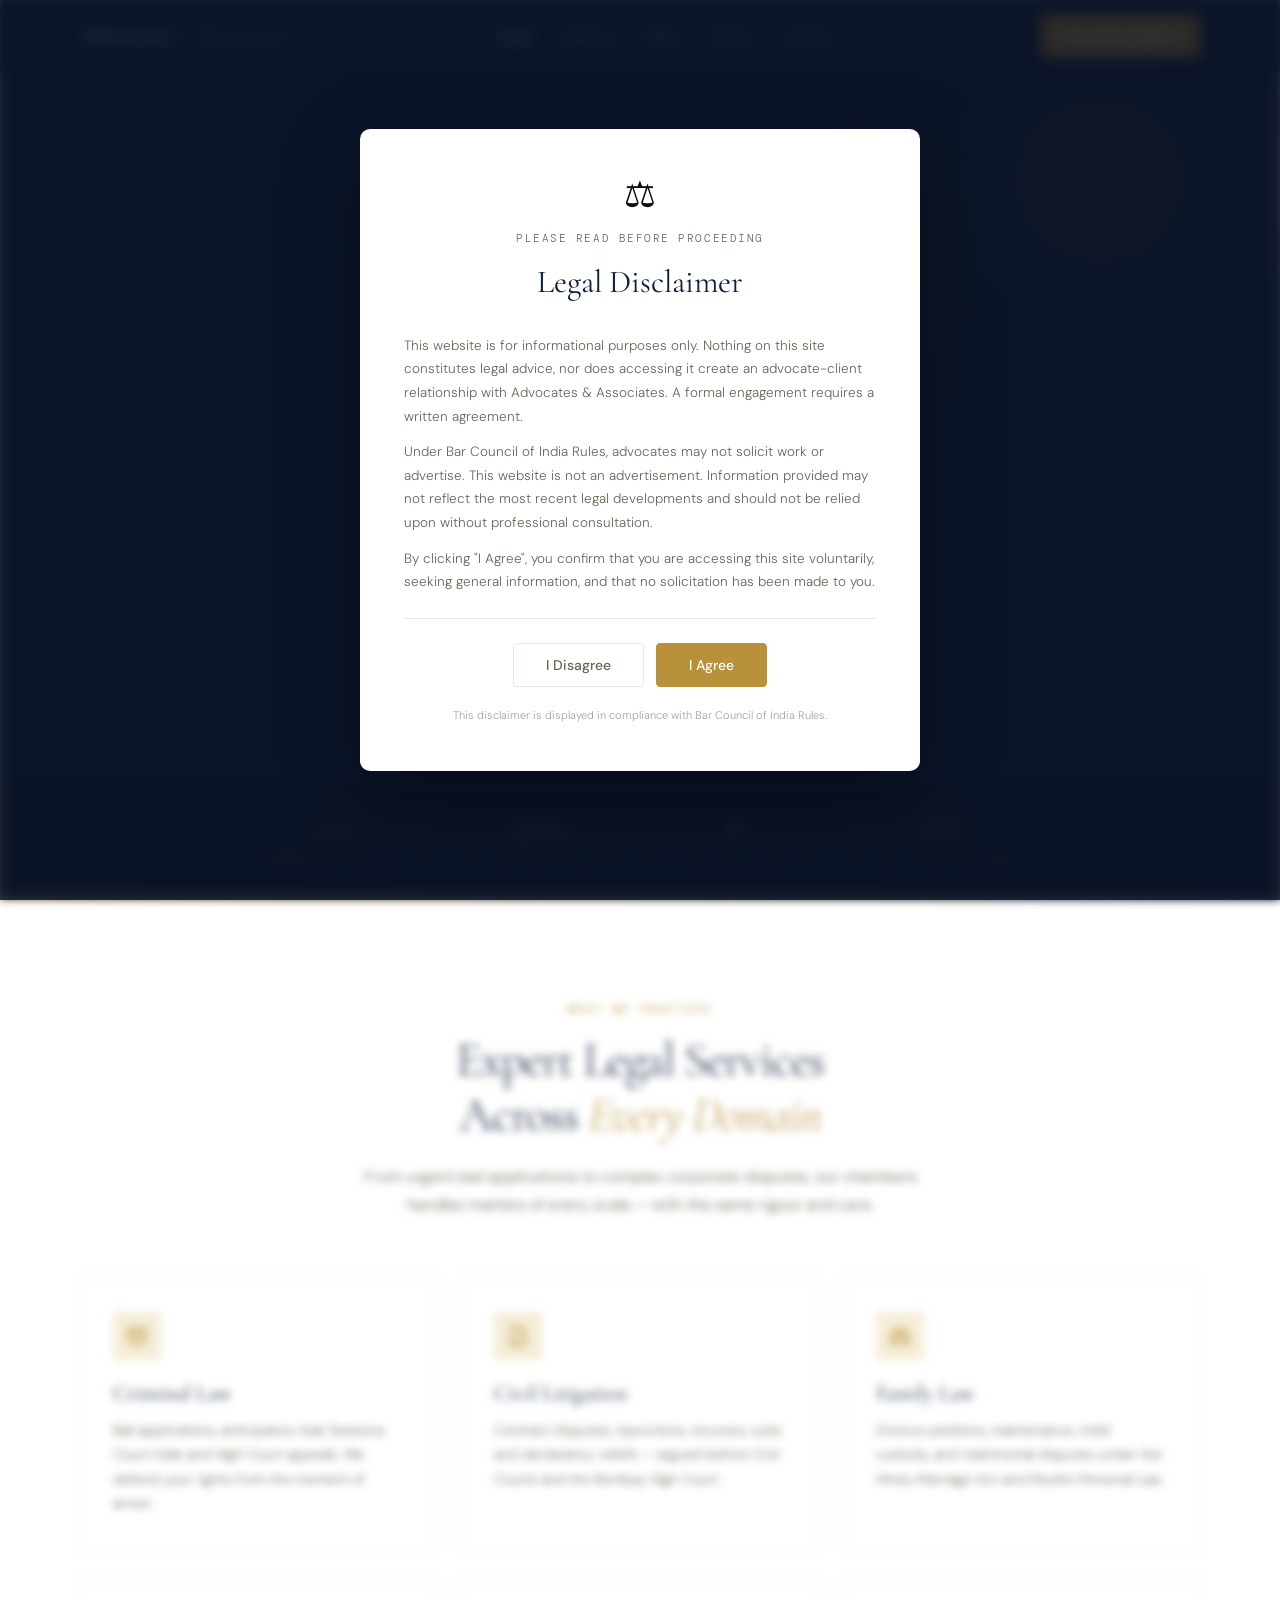
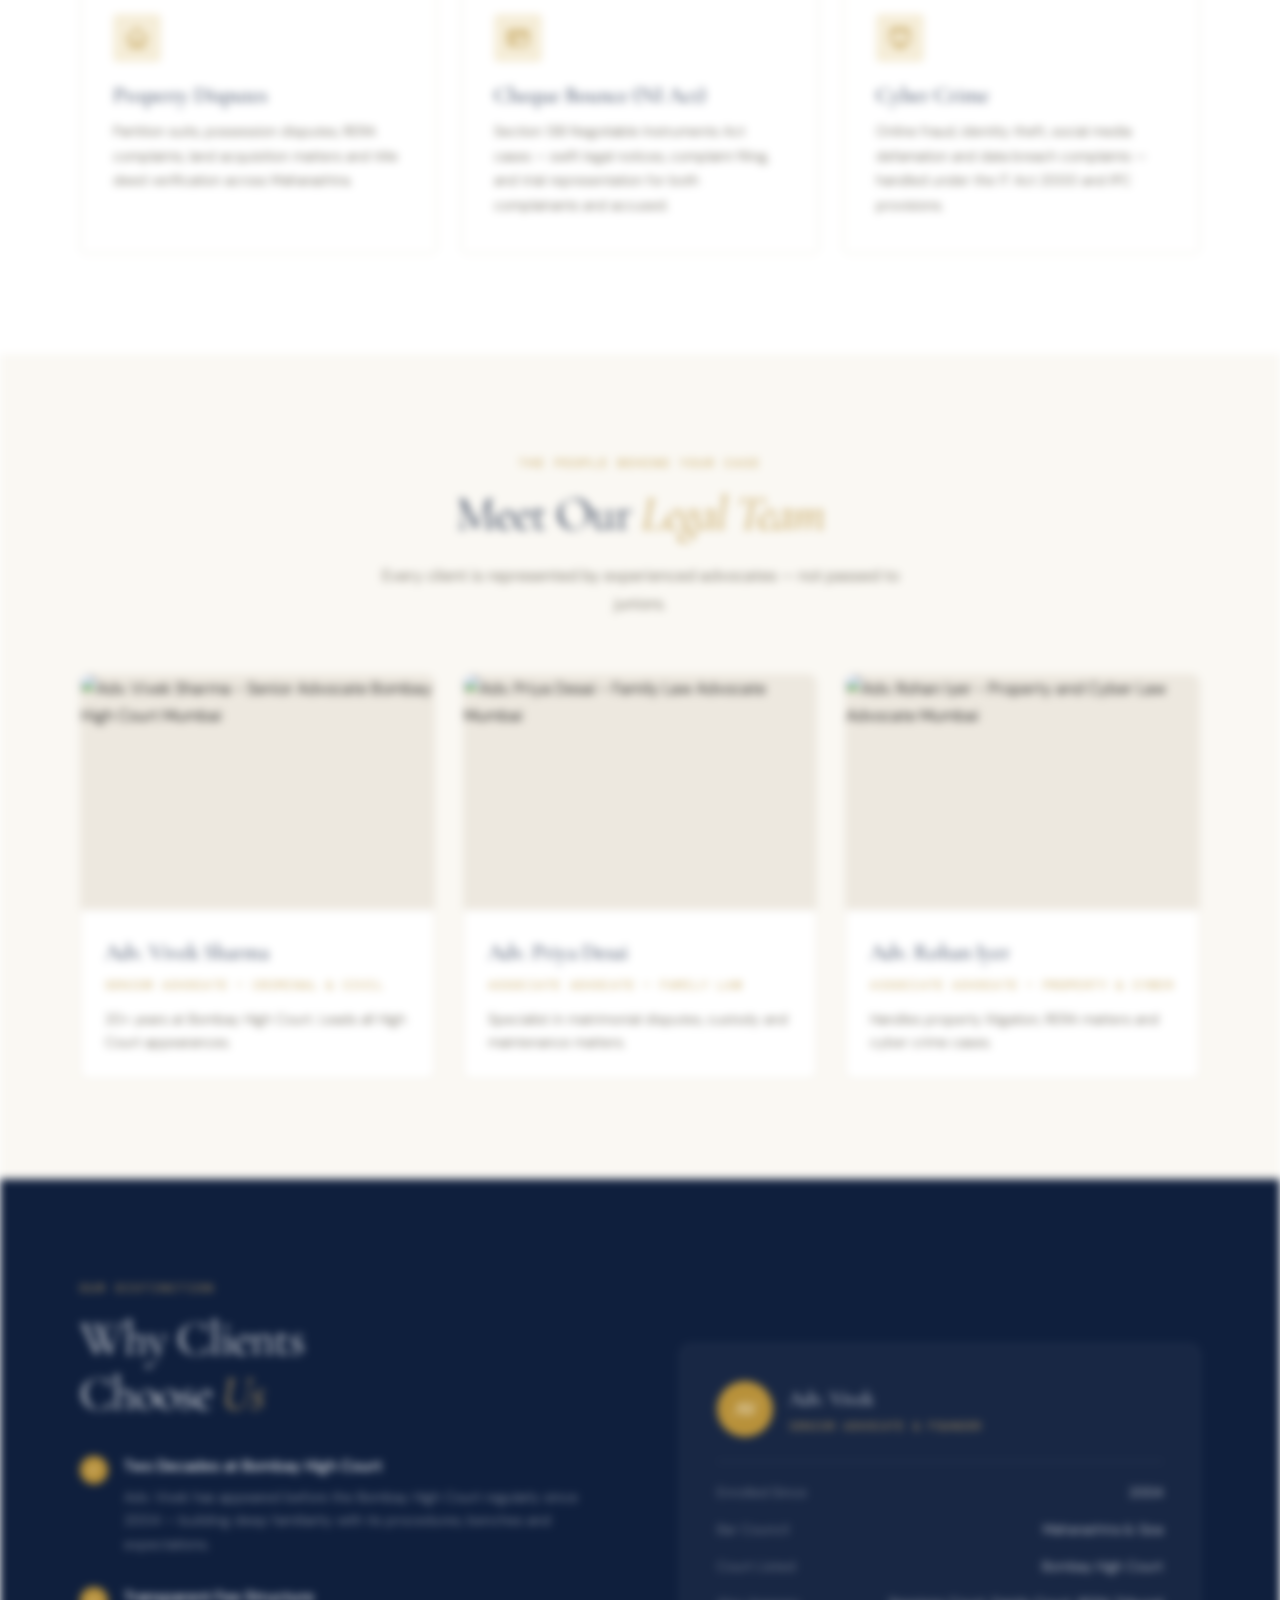
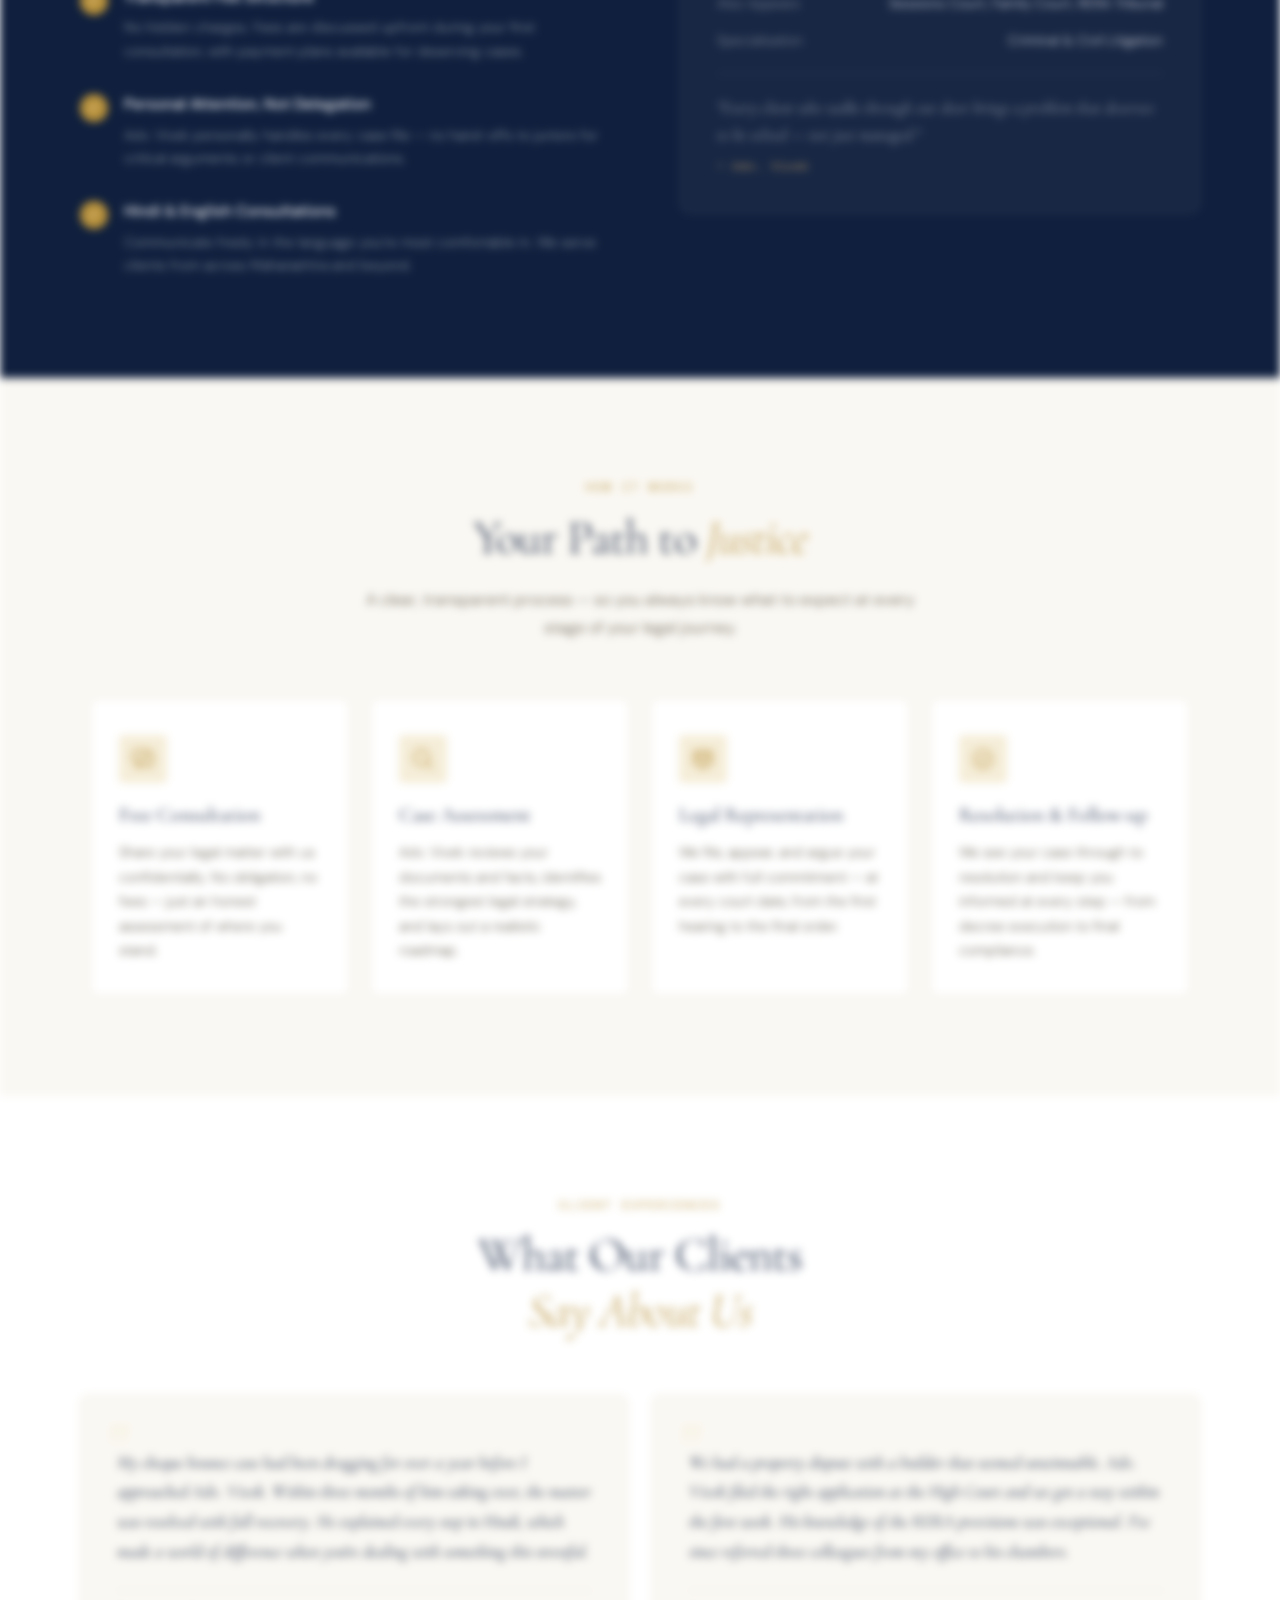
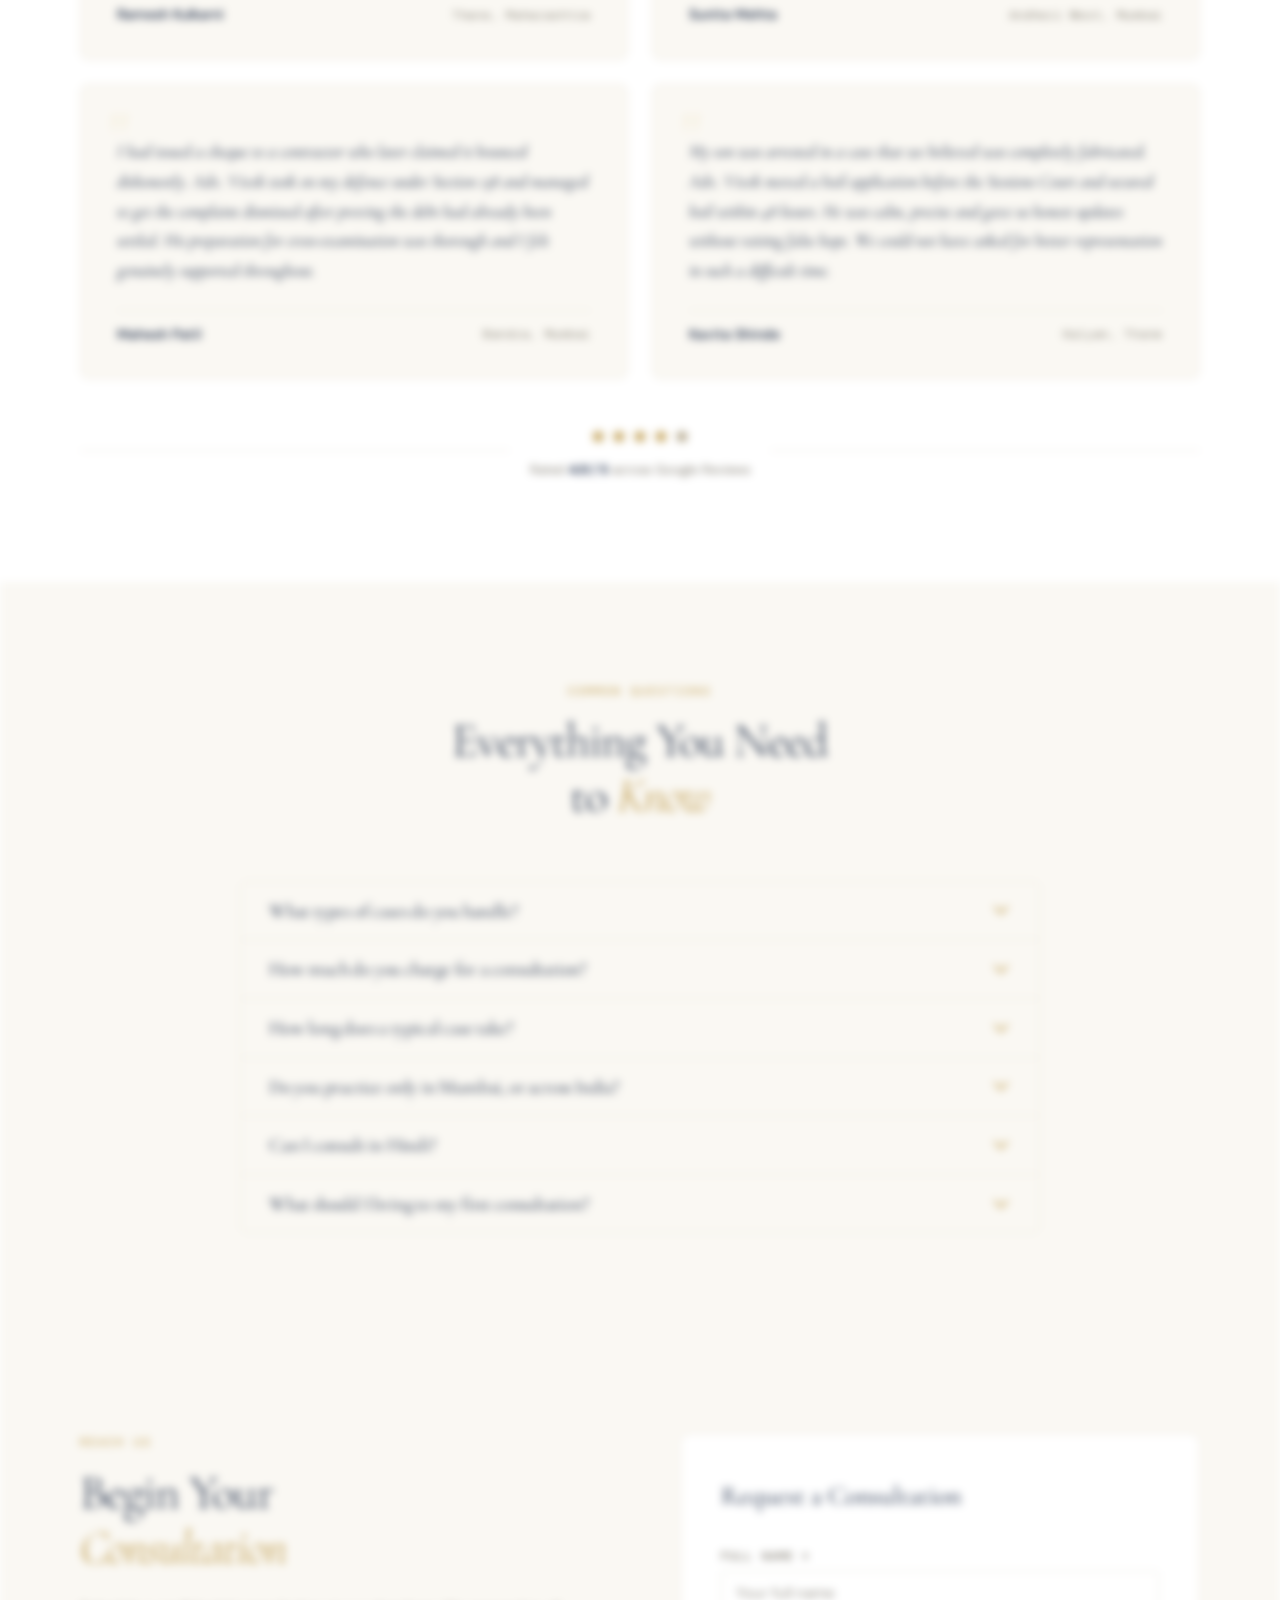
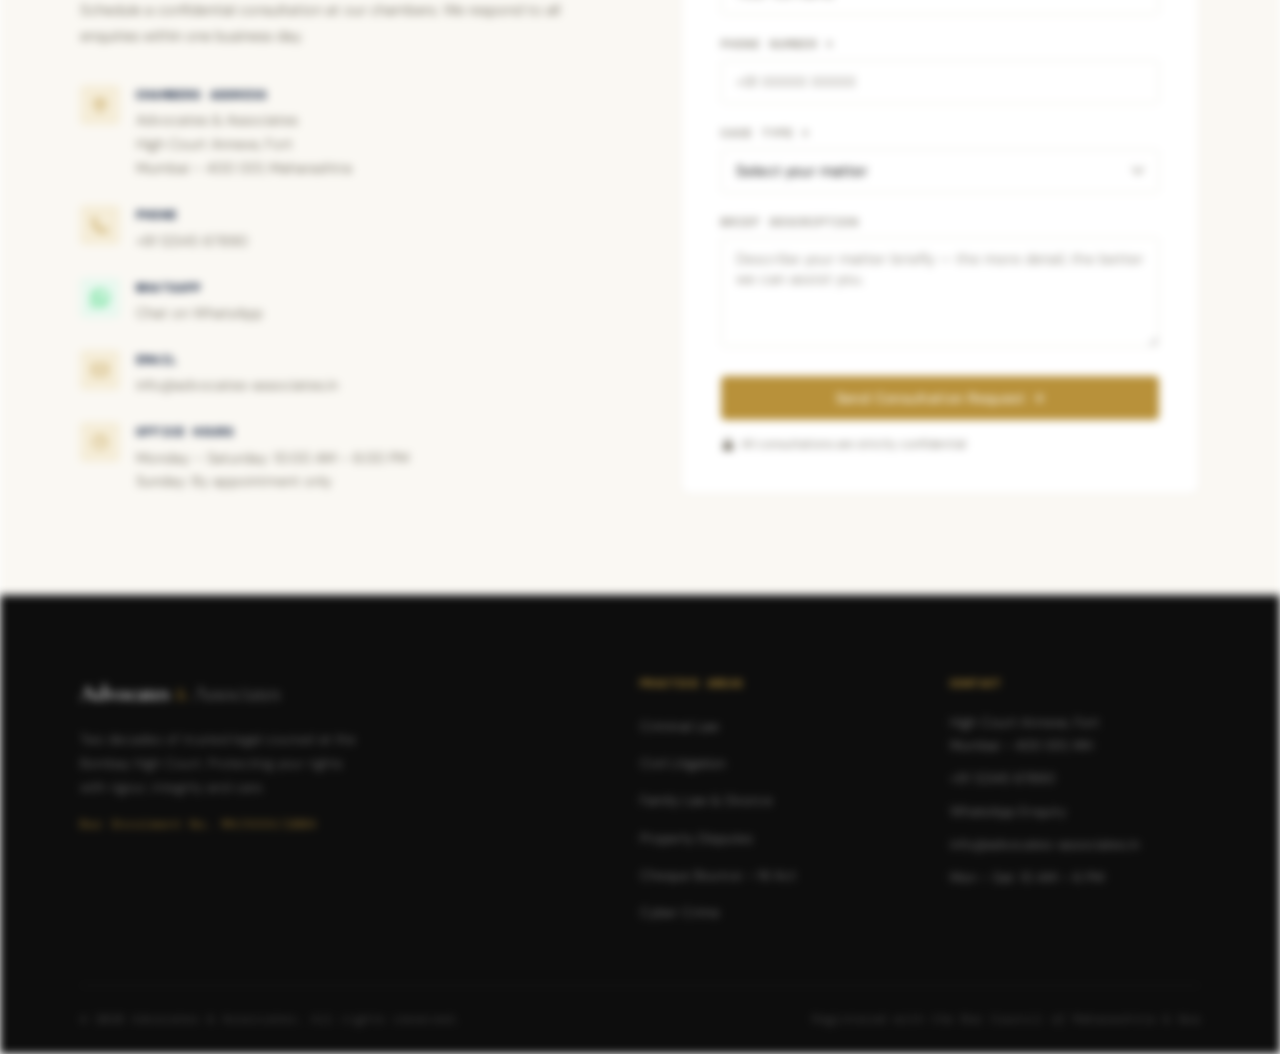
==== index.html @ 4f64e49e "Add files via upload" ====
<!DOCTYPE html>
<html lang="en">

<head>
  <meta charset="UTF-8" />
  <meta name="viewport" content="width=device-width, initial-scale=1.0" />
  <meta name="description"
    content="Advocates & Associates — Expert legal representation at Bombay High Court. Criminal law, civil litigation, family law, property disputes, cheque bounce, and cyber crime. Led by Adv. Vivek with 20+ years of experience." />
  <meta name="keywords"
    content="advocate Mumbai, Bombay High Court lawyer, criminal law Mumbai, civil litigation, family law advocate, property dispute lawyer, cheque bounce NI Act 138, cyber crime lawyer Mumbai, Adv. Vivek advocate" />
  <meta name="author" content="Advocates & Associates" />
  <meta property="og:title" content="Advocates & Associates | Bombay High Court" />
  <meta property="og:description"
    content="Expert legal representation across criminal, civil, family and corporate matters. 20+ years at Bombay High Court." />
  <meta property="og:type" content="website" />
  <title>Advocates and Associates</title>
  <link rel="icon" type="image/png" href="Assets/Tab Logo.png" />
  <link rel="preconnect" href="https://fonts.googleapis.com" />
  <link rel="preconnect" href="https://fonts.gstatic.com" crossorigin />
  <link
    href="https://fonts.googleapis.com/css2?family=Cormorant+Garamond:ital,wght@0,300;0,400;0,600;0,700;1,300;1,400;1,600;1,700&family=DM+Sans:wght@300;400;500;600&family=DM+Mono:wght@400;500&display=swap"
    rel="stylesheet" />
  <link rel="stylesheet" href="style.css" />
</head>

<body>

  <!-- ===================== NAVBAR ===================== -->
  <header class="navbar" id="navbar">
    <div class="navbar__inner container">
      <a href="#hero" class="navbar__logo" aria-label="Advocates & Associates Home">
        <span class="navbar__logo-primary">Advocates</span>
        <span class="navbar__logo-accent">&amp;</span>
        <span class="navbar__logo-sub">Associates</span>
      </a>

      <nav class="navbar__nav" id="navMenu" aria-label="Primary navigation">
        <ul class="navbar__links">
          <li><a href="#hero" class="navbar__link active" data-nav="home">Home</a></li>
          <li><a href="#services" class="navbar__link" data-nav="services">Services</a></li>
          <li><a href="#about" class="navbar__link" data-nav="about">About</a></li>
          <li><a href="#testimonials" class="navbar__link" data-nav="cases">Clients</a></li>
          <li><a href="#contact" class="navbar__link" data-nav="contact">Contact</a></li>
        </ul>
      </nav>

      <div class="navbar__actions">
        <a href="#contact" class="btn btn--gold btn--sm" id="navCta">Free Consultation</a>
        <button class="navbar__hamburger" id="hamburger" aria-label="Toggle menu" aria-expanded="false">
          <span></span><span></span><span></span>
        </button>
      </div>
    </div>
  </header>

  <!-- Mobile Nav Overlay -->
  <div class="mobile-nav" id="mobileNav" aria-hidden="true">
    <ul class="mobile-nav__links">
      <li><a href="#hero" class="mobile-nav__link">Home</a></li>
      <li><a href="#services" class="mobile-nav__link">Services</a></li>
      <li><a href="#about" class="mobile-nav__link">About</a></li>
      <li><a href="#testimonials" class="mobile-nav__link">Clients</a></li>
      <li><a href="#contact" class="mobile-nav__link">Contact</a></li>
      <li><a href="#contact" class="btn btn--gold mobile-nav__cta">Book Free Consultation</a></li>
    </ul>
  </div>

  <main>

    <!-- ===================== HERO ===================== -->
    <section class="hero" id="hero" aria-label="Hero section">
      <div class="hero__glow" aria-hidden="true"></div>
      <div class="hero__inner container">
        <div class="hero__content">

          <h1 class="hero__headline reveal-hero reveal-hero--2">
            Justice You<br />Can <em>Depend On.</em>
          </h1>
          <p class="hero__subtext reveal-hero reveal-hero--3">
            Advocates &amp; Associates provides expert legal representation across criminal, civil, family and corporate
            matters — with a proven track record spanning two decades at the Bombay High Court.
          </p>
          <div class="hero__ctas reveal-hero reveal-hero--4">
            <a href="#contact" class="btn btn--gold btn--sm hero-cta" id="heroCtaPrimary">Book Free Consultation</a>
            <a href="#services" class="btn btn--ghost btn--sm hero-cta" id="heroCtaSecondary">Explore Services</a>
          </div>

        </div>
      </div>

      <!-- Trust Bar -->
      <div class="trust-bar" id="trustBar" aria-label="Key statistics">
        <div class="container">
          <div class="trust-bar__grid">
            <div class="trust-bar__item">
              <span class="trust-bar__number">20+</span>
              <span class="trust-bar__label">Years of Practice</span>
            </div>
            <div class="trust-bar__divider" aria-hidden="true"></div>
            <div class="trust-bar__item">
              <span class="trust-bar__number">500+</span>
              <span class="trust-bar__label">Cases Handled</span>
            </div>
            <div class="trust-bar__divider" aria-hidden="true"></div>
            <div class="trust-bar__item">
              <span class="trust-bar__number">8</span>
              <span class="trust-bar__label">Practice Areas</span>
            </div>
            <div class="trust-bar__divider" aria-hidden="true"></div>
            <div class="trust-bar__item">
              <span class="trust-bar__number">HC</span>
              <span class="trust-bar__label">High Court Listed</span>
            </div>
          </div>
        </div>
      </div>

      <div class="hero__bottom-line" aria-hidden="true"></div>
    </section>

    <!-- ===================== SERVICES ===================== -->
    <section class="services" id="services" aria-labelledby="services-heading">
      <div class="container">
        <div class="section-header reveal-on-scroll">
          <p class="section-eyebrow">What We Practice</p>
          <h2 class="section-heading" id="services-heading">
            Expert Legal Services<br />Across <em>Every Domain</em>
          </h2>
          <p class="section-subtext">
            From urgent bail applications to complex corporate disputes, our chambers handles matters of every scale —
            with the same rigour and care.
          </p>
        </div>

        <div class="services__grid">

          <a href="criminal-law.html" class="service-card__link">
          <article class="service-card reveal-on-scroll" id="service-criminal">
            <div class="service-card__icon-wrap" aria-hidden="true">
              <svg class="service-card__icon" viewBox="0 0 24 24" fill="none" stroke="currentColor" stroke-width="1.5">
                <path stroke-linecap="round" stroke-linejoin="round"
                  d="M12 3v17.25m0 0c-1.472 0-2.882.265-4.185.75M12 20.25c1.472 0 2.882.265 4.185.75M18.75 4.97A48.416 48.416 0 0012 4.5c-2.291 0-4.545.16-6.75.47m13.5 0c1.01.143 2.01.317 3 .52m-3-.52l2.62 10.726c.122.499-.106 1.028-.589 1.202a5.988 5.988 0 01-2.031.352 5.988 5.988 0 01-2.031-.352c-.483-.174-.711-.703-.59-1.202L18.75 4.971zm-16.5.52c.99-.203 1.99-.377 3-.52m0 0l2.62 10.726c.122.499-.106 1.028-.589 1.202a5.989 5.989 0 01-2.031.352 5.989 5.989 0 01-2.031-.352c-.483-.174-.711-.703-.59-1.202L5.25 4.971z" />
              </svg>
            </div>
            <h3 class="service-card__title">Criminal Law</h3>
            <p class="service-card__desc">Bail applications, anticipatory bail, Sessions Court trials and High Court
              appeals. We defend your rights from the moment of arrest.</p>
          </article>
          </a>

          <a href="civil-litigation.html" class="service-card__link">
          <article class="service-card reveal-on-scroll" id="service-civil">
            <div class="service-card__icon-wrap" aria-hidden="true">
              <svg class="service-card__icon" viewBox="0 0 24 24" fill="none" stroke="currentColor" stroke-width="1.5">
                <path stroke-linecap="round" stroke-linejoin="round"
                  d="M19.5 14.25v-2.625a3.375 3.375 0 00-3.375-3.375h-1.5A1.125 1.125 0 0113.5 7.125v-1.5a3.375 3.375 0 00-3.375-3.375H8.25m0 12.75h7.5m-7.5 3H12M10.5 2.25H5.625c-.621 0-1.125.504-1.125 1.125v17.25c0 .621.504 1.125 1.125 1.125h12.75c.621 0 1.125-.504 1.125-1.125V11.25a9 9 0 00-9-9z" />
              </svg>
            </div>
            <h3 class="service-card__title">Civil Litigation</h3>
            <p class="service-card__desc">Contract disputes, injunctions, recovery suits and declaratory reliefs —
              argued before Civil Courts and the Bombay High Court.</p>
          </article>
          </a>

          <a href="family-law.html" class="service-card__link">
          <article class="service-card reveal-on-scroll" id="service-family">
            <div class="service-card__icon-wrap" aria-hidden="true">
              <svg class="service-card__icon" viewBox="0 0 24 24" fill="none" stroke="currentColor" stroke-width="1.5">
                <path stroke-linecap="round" stroke-linejoin="round"
                  d="M18 18.72a9.094 9.094 0 003.741-.479 3 3 0 00-4.682-2.72m.94 3.198l.001.031c0 .225-.012.447-.037.666A11.944 11.944 0 0112 21c-2.17 0-4.207-.576-5.963-1.584A6.062 6.062 0 016 18.719m12 0a5.971 5.971 0 00-.941-3.197m0 0A5.995 5.995 0 0012 12.75a5.995 5.995 0 00-5.058 2.772m0 0a3 3 0 00-4.681 2.72 8.986 8.986 0 003.74.477m.94-3.197a5.971 5.971 0 00-.94 3.197M15 6.75a3 3 0 11-6 0 3 3 0 016 0zm6 3a2.25 2.25 0 11-4.5 0 2.25 2.25 0 014.5 0zm-13.5 0a2.25 2.25 0 11-4.5 0 2.25 2.25 0 014.5 0z" />
              </svg>
            </div>
            <h3 class="service-card__title">Family Law</h3>
            <p class="service-card__desc">Divorce petitions, maintenance, child custody, and matrimonial disputes under
              the Hindu Marriage Act and Muslim Personal Law.</p>
          </article>
          </a>

          <a href="property-disputes.html" class="service-card__link">
          <article class="service-card reveal-on-scroll" id="service-property">
            <div class="service-card__icon-wrap" aria-hidden="true">
              <svg class="service-card__icon" viewBox="0 0 24 24" fill="none" stroke="currentColor" stroke-width="1.5">
                <path stroke-linecap="round" stroke-linejoin="round"
                  d="M2.25 12l8.954-8.955c.44-.439 1.152-.439 1.591 0L21.75 12M4.5 9.75v10.125c0 .621.504 1.125 1.125 1.125H9.75v-4.875c0-.621.504-1.125 1.125-1.125h2.25c.621 0 1.125.504 1.125 1.125V21h4.125c.621 0 1.125-.504 1.125-1.125V9.75M8.25 21h8.25" />
              </svg>
            </div>
            <h3 class="service-card__title">Property Disputes</h3>
            <p class="service-card__desc">Partition suits, possession disputes, RERA complaints, land acquisition
              matters and title deed verification across Maharashtra.</p>
          </article>
          </a>

          <a href="cheque-bounce.html" class="service-card__link">
          <article class="service-card reveal-on-scroll" id="service-cheque">
            <div class="service-card__icon-wrap" aria-hidden="true">
              <svg class="service-card__icon" viewBox="0 0 24 24" fill="none" stroke="currentColor" stroke-width="1.5">
                <path stroke-linecap="round" stroke-linejoin="round"
                  d="M2.25 8.25h19.5M2.25 9h19.5m-16.5 5.25h6m-6 2.25h3m-3.75 3h15a2.25 2.25 0 002.25-2.25V6.75A2.25 2.25 0 0019.5 4.5h-15a2.25 2.25 0 00-2.25 2.25v10.5A2.25 2.25 0 004.5 19.5z" />
              </svg>
            </div>
            <h3 class="service-card__title">Cheque Bounce (NI Act)</h3>
            <p class="service-card__desc">Section 138 Negotiable Instruments Act cases — swift legal notices, complaint
              filing, and trial representation for both complainants and accused.</p>
          </article>
          </a>

          <a href="cyber-crime.html" class="service-card__link">
          <article class="service-card reveal-on-scroll" id="service-cyber">
            <div class="service-card__icon-wrap" aria-hidden="true">
              <svg class="service-card__icon" viewBox="0 0 24 24" fill="none" stroke="currentColor" stroke-width="1.5">
                <path stroke-linecap="round" stroke-linejoin="round"
                  d="M9 17.25v1.007a3 3 0 01-.879 2.122L7.5 21h9l-.621-.621A3 3 0 0115 18.257V17.25m6-12V15a2.25 2.25 0 01-2.25 2.25H5.25A2.25 2.25 0 013 15V5.25m18 0A2.25 2.25 0 0018.75 3H5.25A2.25 2.25 0 003 5.25m18 0H3" />
              </svg>
            </div>
            <h3 class="service-card__title">Cyber Crime</h3>
            <p class="service-card__desc">Online fraud, identity theft, social media defamation and data breach
              complaints — handled under the IT Act 2000 and IPC provisions.</p>
          </article>
          </a>

        </div>
      </div>
    </section>

    <!-- ===================== OUR TEAM ===================== -->
    <section class="team" id="team" aria-labelledby="team-heading">
      <div class="container">
        <div class="section-header reveal-on-scroll">
          <p class="section-eyebrow">The People Behind Your Case</p>
          <h2 class="section-heading" id="team-heading">
            Meet Our <em>Legal Team</em>
          </h2>
          <p class="section-subtext">
            Every client is represented by experienced advocates — not passed to juniors.
          </p>
        </div>

        <div class="team__grid">

          <article class="team-card reveal-on-scroll" id="team-vs">
            <div class="team-card__photo" aria-hidden="true">
              <img src="Assets/advocates-associates-adv-vivek-sharma-senior-advocate-mumbai.jpg"
                width="100%" height="100%"
                style="object-fit: cover; object-position: top; display: block;"
                loading="lazy"
                alt="Adv. Vivek Sharma - Senior Advocate Bombay High Court Mumbai"
                class="team-card__img" />
            </div>
            <div class="team-card__body">
              <h3 class="team-card__name">Adv. Vivek Sharma</h3>
              <p class="team-card__designation">Senior Advocate — Criminal &amp; Civil</p>
              <p class="team-card__bio">20+ years at Bombay High Court. Leads all High Court appearances.</p>
            </div>
          </article>

          <article class="team-card reveal-on-scroll" id="team-pd">
            <div class="team-card__photo" aria-hidden="true">
              <img src="Assets/advocates-associates-adv-priya-desai-family-law-advocate-mumbai.jpg"
                width="100%" height="100%"
                style="object-fit: cover; object-position: top; display: block;"
                loading="lazy"
                alt="Adv. Priya Desai - Family Law Advocate Mumbai"
                class="team-card__img" />
            </div>
            <div class="team-card__body">
              <h3 class="team-card__name">Adv. Priya Desai</h3>
              <p class="team-card__designation">Associate Advocate — Family Law</p>
              <p class="team-card__bio">Specialist in matrimonial disputes, custody and maintenance matters.</p>
            </div>
          </article>

          <article class="team-card reveal-on-scroll" id="team-ri">
            <div class="team-card__photo" aria-hidden="true">
              <img src="Assets/advocates-associates-adv-rohan-iyer-property-cyber-law-advocate-mumbai.jpg"
                width="100%" height="100%"
                style="object-fit: cover; object-position: top; display: block;"
                loading="lazy"
                alt="Adv. Rohan Iyer - Property and Cyber Law Advocate Mumbai"
                class="team-card__img" />
            </div>
            <div class="team-card__body">
              <h3 class="team-card__name">Adv. Rohan Iyer</h3>
              <p class="team-card__designation">Associate Advocate — Property &amp; Cyber</p>
              <p class="team-card__bio">Handles property litigation, RERA matters and cyber crime cases.</p>
            </div>
          </article>

        </div>
      </div>
    </section>

    <!-- ===================== WHY CHOOSE US ===================== -->
    <section class="about" id="about" aria-labelledby="about-heading">
      <div class="container">
        <div class="about__grid">

          <div class="about__left reveal-on-scroll">
            <p class="section-eyebrow section-eyebrow--light">Our Distinction</p>
            <h2 class="section-heading section-heading--light" id="about-heading">
              Why Clients<br />Choose <em>Us</em>
            </h2>
            <ul class="about__points" aria-label="Reasons to choose us">
              <li class="about__point">
                <span class="about__check" aria-hidden="true">✓</span>
                <div>
                  <strong>Two Decades at Bombay High Court</strong>
                  <p>Adv. Vivek has appeared before the Bombay High Court regularly since 2004 — building deep
                    familiarity with its procedures, benches and expectations.</p>
                </div>
              </li>
              <li class="about__point">
                <span class="about__check" aria-hidden="true">✓</span>
                <div>
                  <strong>Transparent Fee Structure</strong>
                  <p>No hidden charges. Fees are discussed upfront during your first consultation, with payment plans
                    available for deserving cases.</p>
                </div>
              </li>
              <li class="about__point">
                <span class="about__check" aria-hidden="true">✓</span>
                <div>
                  <strong>Personal Attention, Not Delegation</strong>
                  <p>Adv. Vivek personally handles every case file — no hand-offs to juniors for critical arguments or
                    client communications.</p>
                </div>
              </li>
              <li class="about__point">
                <span class="about__check" aria-hidden="true">✓</span>
                <div>
                  <strong>Hindi &amp; English Consultations</strong>
                  <p>Communicate freely in the language you're most comfortable in. We serve clients from across
                    Maharashtra and beyond.</p>
                </div>
              </li>
            </ul>
          </div>

          <div class="about__right reveal-on-scroll">
            <div class="credentials-card" aria-label="Advocate credentials">
              <div class="credentials-card__header">
                <div class="credentials-card__avatar" aria-hidden="true">AV</div>
                <div>
                  <p class="credentials-card__name">Adv. Vivek</p>
                  <p class="credentials-card__role">Senior Advocate &amp; Founder</p>
                </div>
              </div>
              <div class="credentials-card__divider" aria-hidden="true"></div>
              <dl class="credentials-card__details">
                <div class="credentials-detail">
                  <dt>Enrolled Since</dt>
                  <dd>2004</dd>
                </div>
                <div class="credentials-detail">
                  <dt>Bar Council</dt>
                  <dd>Maharashtra &amp; Goa</dd>
                </div>
                <div class="credentials-detail">
                  <dt>Court Listed</dt>
                  <dd>Bombay High Court</dd>
                </div>
                <div class="credentials-detail">
                  <dt>Also Appears</dt>
                  <dd>Sessions Court, Family Court, RERA Tribunal</dd>
                </div>
                <div class="credentials-detail">
                  <dt>Specialisation</dt>
                  <dd>Criminal &amp; Civil Litigation</dd>
                </div>
              </dl>
              <div class="credentials-card__divider" aria-hidden="true"></div>
              <p class="credentials-card__quote">
                "Every client who walks through our door brings a problem that deserves to be solved — not just
                managed."
              </p>
              <p class="credentials-card__quote-attr">— Adv. Vivek</p>
            </div>
          </div>

        </div>
      </div>
    </section>

    <!-- ===================== OUR PROCESS ===================== -->
    <section class="process" id="process" aria-labelledby="process-heading">
      <div class="container">
        <div class="section-header reveal-on-scroll">
          <p class="section-eyebrow">How It Works</p>
          <h2 class="section-heading" id="process-heading">
            Your Path to <em>Justice</em>
          </h2>
          <p class="section-subtext">
            A clear, transparent process — so you always know what to expect at every stage of your legal journey.
          </p>
        </div>



        <div class="process__grid">

          <div class="process-card reveal-on-scroll" id="process-step-1">
            <div class="process-card__icon-wrap" aria-hidden="true">
              <svg class="process-card__icon" viewBox="0 0 24 24" fill="none" stroke="currentColor" stroke-width="1.5">
                <path stroke-linecap="round" stroke-linejoin="round"
                  d="M20.25 8.511c.884.284 1.5 1.128 1.5 2.097v4.286c0 1.136-.847 2.1-1.98 2.193-.34.027-.68.052-1.02.072v3.091l-3-3c-1.354 0-2.694-.055-4.02-.163a2.115 2.115 0 01-.825-.242m9.345-8.334a2.126 2.126 0 00-.476-.095 48.64 48.64 0 00-8.048 0c-1.131.094-1.976 1.057-1.976 2.192v4.286c0 .837.46 1.58 1.155 1.951m9.345-8.334V6.637c0-1.621-1.152-3.026-2.76-3.235A48.455 48.455 0 0011.25 3c-2.115 0-4.198.137-6.24.402-1.608.209-2.76 1.614-2.76 3.235v6.226c0 1.621 1.152 3.026 2.76 3.235.577.075 1.157.14 1.74.194V21l4.155-4.155" />
              </svg>
            </div>
            <h3 class="process-card__title">Free Consultation</h3>
            <p class="process-card__desc">Share your legal matter with us confidentially. No obligation, no fees — just
              an honest assessment of where you stand.</p>
          </div>

          <div class="process-card reveal-on-scroll" id="process-step-2">
            <div class="process-card__icon-wrap" aria-hidden="true">
              <svg class="process-card__icon" viewBox="0 0 24 24" fill="none" stroke="currentColor" stroke-width="1.5">
                <path stroke-linecap="round" stroke-linejoin="round"
                  d="M21 21l-5.197-5.197m0 0A7.5 7.5 0 105.196 5.196a7.5 7.5 0 0010.607 10.607z" />
              </svg>
            </div>
            <h3 class="process-card__title">Case Assessment</h3>
            <p class="process-card__desc">Adv. Vivek reviews your documents and facts, identifies the strongest legal
              strategy, and lays out a realistic roadmap.</p>
          </div>

          <div class="process-card reveal-on-scroll" id="process-step-3">
            <div class="process-card__icon-wrap" aria-hidden="true">
              <svg class="process-card__icon" viewBox="0 0 24 24" fill="none" stroke="currentColor" stroke-width="1.5">
                <path stroke-linecap="round" stroke-linejoin="round"
                  d="M12 3v17.25m0 0c-1.472 0-2.882.265-4.185.75M12 20.25c1.472 0 2.882.265 4.185.75M18.75 4.97A48.416 48.416 0 0012 4.5c-2.291 0-4.545.16-6.75.47m13.5 0c1.01.143 2.01.317 3 .52m-3-.52l2.62 10.726c.122.499-.106 1.028-.589 1.202a5.988 5.988 0 01-2.031.352 5.988 5.988 0 01-2.031-.352c-.483-.174-.711-.703-.59-1.202L18.75 4.971zm-16.5.52c.99-.203 1.99-.377 3-.52m0 0l2.62 10.726c.122.499-.106 1.028-.589 1.202a5.989 5.989 0 01-2.031.352 5.989 5.989 0 01-2.031-.352c-.483-.174-.711-.703-.59-1.202L5.25 4.971z" />
              </svg>
            </div>
            <h3 class="process-card__title">Legal Representation</h3>
            <p class="process-card__desc">We file, appear, and argue your case with full commitment — at every court
              date, from the first hearing to the final order.</p>
          </div>

          <div class="process-card reveal-on-scroll" id="process-step-4">
            <div class="process-card__icon-wrap" aria-hidden="true">
              <svg class="process-card__icon" viewBox="0 0 24 24" fill="none" stroke="currentColor" stroke-width="1.5">
                <path stroke-linecap="round" stroke-linejoin="round"
                  d="M9 12.75L11.25 15 15 9.75M21 12a9 9 0 11-18 0 9 9 0 0118 0z" />
              </svg>
            </div>
            <h3 class="process-card__title">Resolution &amp; Follow-up</h3>
            <p class="process-card__desc">We see your case through to resolution and keep you informed at every step —
              from decree execution to final compliance.</p>
          </div>

        </div>
      </div>
    </section>

    <!-- ===================== TESTIMONIALS ===================== -->
    <section class="testimonials" id="testimonials" aria-labelledby="testimonials-heading">
      <div class="container">
        <div class="section-header reveal-on-scroll">
          <p class="section-eyebrow">Client Experiences</p>
          <h2 class="section-heading" id="testimonials-heading">
            What Our Clients<br /><em>Say About Us</em>
          </h2>
        </div>

        <div class="testimonials__grid">

          <blockquote class="testimonial-card reveal-on-scroll" cite="#">
            <span class="testimonial-card__mark" aria-hidden="true">"</span>
            <p class="testimonial-card__quote">
              My cheque bounce case had been dragging for over a year before I approached Adv. Vivek. Within three
              months of him taking over, the matter was resolved with full recovery. He explained every step in Hindi,
              which made a world of difference when you're dealing with something this stressful.
            </p>
            <footer class="testimonial-card__footer">
              <div class="testimonial-card__divider" aria-hidden="true"></div>
              <div class="testimonial-card__meta">
                <cite class="testimonial-card__name">Ramesh Kulkarni</cite>
                <span class="testimonial-card__location">Thane, Maharashtra</span>
              </div>
            </footer>
          </blockquote>

          <blockquote class="testimonial-card reveal-on-scroll" cite="#">
            <span class="testimonial-card__mark" aria-hidden="true">"</span>
            <p class="testimonial-card__quote">
              We had a property dispute with a builder that seemed unwinnable. Adv. Vivek filed the right application at
              the High Court and we got a stay within the first week. His knowledge of the RERA provisions was
              exceptional. I've since referred three colleagues from my office to his chambers.
            </p>
            <footer class="testimonial-card__footer">
              <div class="testimonial-card__divider" aria-hidden="true"></div>
              <div class="testimonial-card__meta">
                <cite class="testimonial-card__name">Sunita Mehta</cite>
                <span class="testimonial-card__location">Andheri West, Mumbai</span>
              </div>
            </footer>
          </blockquote>

          <blockquote class="testimonial-card reveal-on-scroll testimonial-card--hidden-mobile" id="testimonial-card-3"
            cite="#">
            <span class="testimonial-card__mark" aria-hidden="true">"</span>
            <p class="testimonial-card__quote">
              I had issued a cheque to a contractor who later claimed it bounced dishonestly. Adv. Vivek took on my
              defence under Section 138 and managed to get the complaint dismissed after proving the debt had already
              been settled. His preparation for cross-examination was thorough and I felt genuinely supported
              throughout.
            </p>
            <footer class="testimonial-card__footer">
              <div class="testimonial-card__divider" aria-hidden="true"></div>
              <div class="testimonial-card__meta">
                <cite class="testimonial-card__name">Mahesh Patil</cite>
                <span class="testimonial-card__location">Bandra, Mumbai</span>
              </div>
            </footer>
          </blockquote>

          <blockquote class="testimonial-card reveal-on-scroll testimonial-card--hidden-mobile" id="testimonial-card-4"
            cite="#">
            <span class="testimonial-card__mark" aria-hidden="true">"</span>
            <p class="testimonial-card__quote">
              My son was arrested in a case that we believed was completely fabricated. Adv. Vivek moved a bail
              application before the Sessions Court and secured bail within 48 hours. He was calm, precise and gave us
              honest updates without raising false hope. We could not have asked for better representation in such a
              difficult time.
            </p>
            <footer class="testimonial-card__footer">
              <div class="testimonial-card__divider" aria-hidden="true"></div>
              <div class="testimonial-card__meta">
                <cite class="testimonial-card__name">Kavita Shinde</cite>
                <span class="testimonial-card__location">Kalyan, Thane</span>
              </div>
            </footer>
          </blockquote>

        </div>

        <button class="testimonials__toggle-btn" id="testimonialsToggleBtn" aria-expanded="false"
          aria-controls="testimonial-card-3 testimonial-card-4">Show More Reviews</button>

        <div class="testimonials__rating reveal-on-scroll" aria-label="Google rating">
          <div class="rating__line" aria-hidden="true"></div>
          <div class="rating__center">
            <div class="rating__stars" aria-label="4.9 out of 5 stars" aria-hidden="true">
              <span>★</span><span>★</span><span>★</span><span>★</span><span class="star--half">★</span>
            </div>
            <p class="rating__text">Rated <strong>4.9 / 5</strong> across Google Reviews</p>
          </div>
          <div class="rating__line" aria-hidden="true"></div>
        </div>

      </div>
    </section>

    <!-- ===================== FAQ ===================== -->
    <section class="faq" id="faq" aria-labelledby="faq-heading">
      <div class="container">
        <div class="section-header reveal-on-scroll">
          <p class="section-eyebrow">Common Questions</p>
          <h2 class="section-heading" id="faq-heading">
            Everything You Need<br />to <em>Know</em>
          </h2>
        </div>

        <div class="faq__list reveal-on-scroll" role="list">

          <div class="faq__item" role="listitem">
            <button class="faq__question" aria-expanded="false" id="faq-q1" aria-controls="faq-a1">
              <span>What types of cases do you handle?</span>
              <span class="faq__chevron" aria-hidden="true">
                <svg viewBox="0 0 24 24" fill="none" stroke="currentColor" stroke-width="2">
                  <path stroke-linecap="round" stroke-linejoin="round" d="M19.5 8.25l-7.5 7.5-7.5-7.5" />
                </svg>
              </span>
            </button>
            <div class="faq__answer" id="faq-a1" role="region" aria-labelledby="faq-q1">
              <div class="faq__answer-inner">
                <p>Our chambers handles a broad range of legal matters. On the criminal side, we appear in bail
                  proceedings, trial matters before the Sessions Court, and criminal appeals at the Bombay High Court.
                  For civil disputes — contracts, recovery, injunctions, title — we handle the full lifecycle of
                  litigation. Family cases including divorce, maintenance under Section 125 CrPC, and custody disputes
                  are a significant part of our practice. We also handle property and RERA matters, cheque bounce cases
                  under Section 138 of the Negotiable Instruments Act, cyber crime complaints under the IT Act, and
                  general corporate advisory work. If you're unsure whether your matter falls within our scope, the
                  first consultation will clarify that at no charge.</p>
              </div>
            </div>
          </div>

          <div class="faq__item" role="listitem">
            <button class="faq__question" aria-expanded="false" id="faq-q2" aria-controls="faq-a2">
              <span>How much do you charge for a consultation?</span>
              <span class="faq__chevron" aria-hidden="true">
                <svg viewBox="0 0 24 24" fill="none" stroke="currentColor" stroke-width="2">
                  <path stroke-linecap="round" stroke-linejoin="round" d="M19.5 8.25l-7.5 7.5-7.5-7.5" />
                </svg>
              </span>
            </button>
            <div class="faq__answer" id="faq-a2" role="region" aria-labelledby="faq-q2">
              <div class="faq__answer-inner">
                <p>The first consultation is free. We believe you should be able to speak with a lawyer and understand
                  your legal position before committing to any fees. After the initial meeting, if you wish to engage
                  us, our fees are discussed transparently — we explain exactly what you're paying for, when, and why.
                  There are no surprise bills mid-matter. For clients with limited means and genuine cases, we are open
                  to discussing suitable arrangements.</p>
              </div>
            </div>
          </div>

          <div class="faq__item" role="listitem">
            <button class="faq__question" aria-expanded="false" id="faq-q3" aria-controls="faq-a3">
              <span>How long does a typical case take?</span>
              <span class="faq__chevron" aria-hidden="true">
                <svg viewBox="0 0 24 24" fill="none" stroke="currentColor" stroke-width="2">
                  <path stroke-linecap="round" stroke-linejoin="round" d="M19.5 8.25l-7.5 7.5-7.5-7.5" />
                </svg>
              </span>
            </button>
            <div class="faq__answer" id="faq-a3" role="region" aria-labelledby="faq-q3">
              <div class="faq__answer-inner">
                <p>Honestly, it depends on the nature and complexity of the matter. As a general guide: bail
                  applications in criminal matters can be resolved within days to a few weeks. Cheque bounce trials
                  under Section 138 NI Act typically take 6 to 18 months depending on the court's workload and whether
                  the matter is contested. Civil suits — property disputes, recovery suits, injunctions — tend to run
                  anywhere from 1 to 3 years in the trial court, though interim reliefs like stays can often be secured
                  quickly. We will give you a realistic time estimate for your specific matter during the consultation,
                  not a number designed to make you feel better.</p>
              </div>
            </div>
          </div>

          <div class="faq__item" role="listitem">
            <button class="faq__question" aria-expanded="false" id="faq-q4" aria-controls="faq-a4">
              <span>Do you practice only in Mumbai, or across India?</span>
              <span class="faq__chevron" aria-hidden="true">
                <svg viewBox="0 0 24 24" fill="none" stroke="currentColor" stroke-width="2">
                  <path stroke-linecap="round" stroke-linejoin="round" d="M19.5 8.25l-7.5 7.5-7.5-7.5" />
                </svg>
              </span>
            </button>
            <div class="faq__answer" id="faq-a4" role="region" aria-labelledby="faq-q4">
              <div class="faq__answer-inner">
                <p>Our primary court of appearance is the Bombay High Court, and we regularly appear before the Sessions
                  Courts, Family Courts, and various Tribunals across Maharashtra. For matters in other states, we work
                  through a trusted network of associate advocates in key jurisdictions — Delhi, Pune, Nagpur, and
                  others — ensuring that you receive the same standard of representation without disruption. We will
                  always be transparent about which matters we handle directly and which involve associates.</p>
              </div>
            </div>
          </div>

          <div class="faq__item" role="listitem">
            <button class="faq__question" aria-expanded="false" id="faq-q5" aria-controls="faq-a5">
              <span>Can I consult in Hindi?</span>
              <span class="faq__chevron" aria-hidden="true">
                <svg viewBox="0 0 24 24" fill="none" stroke="currentColor" stroke-width="2">
                  <path stroke-linecap="round" stroke-linejoin="round" d="M19.5 8.25l-7.5 7.5-7.5-7.5" />
                </svg>
              </span>
            </button>
            <div class="faq__answer" id="faq-a5" role="region" aria-labelledby="faq-q5">
              <div class="faq__answer-inner">
                <p>Absolutely. Consultations are available in both Hindi and English. Legal matters are stressful enough
                  — you should not also be struggling to explain your situation in a language that isn't your first.
                  Adv. Vivek is completely comfortable conducting the full consultation, case discussion, and follow-up
                  communication in Hindi. Many of our clients from across Maharashtra and neighbouring states prefer
                  this, and we accommodate that without hesitation.</p>
              </div>
            </div>
          </div>

          <div class="faq__item" role="listitem">
            <button class="faq__question" aria-expanded="false" id="faq-q6" aria-controls="faq-a6">
              <span>What should I bring to my first consultation?</span>
              <span class="faq__chevron" aria-hidden="true">
                <svg viewBox="0 0 24 24" fill="none" stroke="currentColor" stroke-width="2">
                  <path stroke-linecap="round" stroke-linejoin="round" d="M19.5 8.25l-7.5 7.5-7.5-7.5" />
                </svg>
              </span>
            </button>
            <div class="faq__answer" id="faq-a6" role="region" aria-labelledby="faq-q6">
              <div class="faq__answer-inner">
                <p>Bring whatever documents are directly related to your matter — the more complete your file, the more
                  useful the consultation will be. This typically includes: any legal notices sent or received, prior
                  court orders or FIR copies, agreements or contracts in dispute, property documents if relevant, and
                  your government-issued ID. It also helps greatly if you write down a brief timeline of events before
                  you come in — when things happened, who was involved, and what the key turning points were. If you
                  don't have all documents yet, come anyway. We can guide you on what to gather and how to proceed.</p>
              </div>
            </div>
          </div>

        </div>
      </div>
    </section>

    <!-- ===================== CONTACT ===================== -->
    <section class="contact" id="contact" aria-labelledby="contact-heading">
      <div class="container">
        <div class="contact__grid">

          <div class="contact__info reveal-on-scroll">
            <p class="section-eyebrow">Reach Us</p>
            <h2 class="section-heading" id="contact-heading">
              Begin Your<br /><em>Consultation</em>
            </h2>
            <p class="contact__intro">
              Schedule a confidential consultation at our chambers. We respond to all enquiries within one business day.
            </p>

            <ul class="contact__details" aria-label="Contact information">
              <li class="contact__detail">
                <div class="contact__detail-icon" aria-hidden="true">
                  <svg viewBox="0 0 24 24" fill="none" stroke="currentColor" stroke-width="1.5">
                    <path stroke-linecap="round" stroke-linejoin="round" d="M15 10.5a3 3 0 11-6 0 3 3 0 016 0z" />
                    <path stroke-linecap="round" stroke-linejoin="round"
                      d="M19.5 10.5c0 7.142-7.5 11.25-7.5 11.25S4.5 17.642 4.5 10.5a7.5 7.5 0 1115 0z" />
                  </svg>
                </div>
                <div>
                  <strong>Chambers Address</strong>
                  <p>Advocates &amp; Associates<br />High Court Annexe, Fort<br />Mumbai – 400 001, Maharashtra</p>
                </div>
              </li>
              <li class="contact__detail">
                <div class="contact__detail-icon" aria-hidden="true">
                  <svg viewBox="0 0 24 24" fill="none" stroke="currentColor" stroke-width="1.5">
                    <path stroke-linecap="round" stroke-linejoin="round"
                      d="M2.25 6.75c0 8.284 6.716 15 15 15h2.25a2.25 2.25 0 002.25-2.25v-1.372c0-.516-.351-.966-.852-1.091l-4.423-1.106c-.44-.11-.902.055-1.173.417l-.97 1.293c-.282.376-.769.542-1.21.38a12.035 12.035 0 01-7.143-7.143c-.162-.441.004-.928.38-1.21l1.293-.97c.363-.271.527-.734.417-1.173L6.963 3.102a1.125 1.125 0 00-1.091-.852H4.5A2.25 2.25 0 002.25 4.5v2.25z" />
                  </svg>
                </div>
                <div>
                  <strong>Phone</strong>
                  <p><a href="tel:+911234567890">+91 12345 67890</a></p>
                </div>
              </li>
              <li class="contact__detail">
                <div class="contact__detail-icon contact__detail-icon--whatsapp" aria-hidden="true">
                  <svg viewBox="0 0 24 24" fill="currentColor">
                    <path
                      d="M17.472 14.382c-.297-.149-1.758-.867-2.03-.967-.273-.099-.471-.148-.67.15-.197.297-.767.966-.94 1.164-.173.199-.347.223-.644.075-.297-.15-1.255-.463-2.39-1.475-.883-.788-1.48-1.761-1.653-2.059-.173-.297-.018-.458.13-.606.134-.133.298-.347.446-.52.149-.174.198-.298.298-.497.099-.198.05-.371-.025-.52-.075-.149-.669-1.612-.916-2.207-.242-.579-.487-.5-.669-.51-.173-.008-.371-.01-.57-.01-.198 0-.52.074-.792.372-.272.297-1.04 1.016-1.04 2.479 0 1.462 1.065 2.875 1.213 3.074.149.198 2.096 3.2 5.077 4.487.709.306 1.262.489 1.694.625.712.227 1.36.195 1.871.118.571-.085 1.758-.719 2.006-1.413.248-.694.248-1.289.173-1.413-.074-.124-.272-.198-.57-.347m-5.421 7.403h-.004a9.87 9.87 0 01-5.031-1.378l-.361-.214-3.741.982.998-3.648-.235-.374a9.86 9.86 0 01-1.51-5.26c.001-5.45 4.436-9.884 9.888-9.884 2.64 0 5.122 1.03 6.988 2.898a9.825 9.825 0 012.893 6.994c-.003 5.45-4.437 9.884-9.885 9.884m8.413-18.297A11.815 11.815 0 0012.05 0C5.495 0 .16 5.335.157 11.892c0 2.096.547 4.142 1.588 5.945L.057 24l6.305-1.654a11.882 11.882 0 005.683 1.448h.005c6.554 0 11.89-5.335 11.893-11.893a11.821 11.821 0 00-3.48-8.413z" />
                  </svg>
                </div>
                <div>
                  <strong>WhatsApp</strong>
                  <p><a href="https://wa.me/911234567890" target="_blank" rel="noopener">Chat on WhatsApp</a></p>
                </div>
              </li>
              <li class="contact__detail">
                <div class="contact__detail-icon" aria-hidden="true">
                  <svg viewBox="0 0 24 24" fill="none" stroke="currentColor" stroke-width="1.5">
                    <path stroke-linecap="round" stroke-linejoin="round"
                      d="M21.75 6.75v10.5a2.25 2.25 0 01-2.25 2.25h-15a2.25 2.25 0 01-2.25-2.25V6.75m19.5 0A2.25 2.25 0 0019.5 4.5h-15a2.25 2.25 0 00-2.25 2.25m19.5 0v.243a2.25 2.25 0 01-1.07 1.916l-7.5 4.615a2.25 2.25 0 01-2.36 0L3.32 8.91a2.25 2.25 0 01-1.07-1.916V6.75" />
                  </svg>
                </div>
                <div>
                  <strong>Email</strong>
                  <p><a href="mailto:info@advocates-associates.in">info@advocates-associates.in</a></p>
                </div>
              </li>
              <li class="contact__detail">
                <div class="contact__detail-icon" aria-hidden="true">
                  <svg viewBox="0 0 24 24" fill="none" stroke="currentColor" stroke-width="1.5">
                    <path stroke-linecap="round" stroke-linejoin="round"
                      d="M12 6v6h4.5m4.5 0a9 9 0 11-18 0 9 9 0 0118 0z" />
                  </svg>
                </div>
                <div>
                  <strong>Office Hours</strong>
                  <p>Monday – Saturday: 10:00 AM – 6:00 PM<br />Sunday: By appointment only</p>
                </div>
              </li>
            </ul>
          </div>

          <div class="contact__form-wrap reveal-on-scroll">
            <form class="contact-form" id="contactForm" novalidate aria-label="Consultation request form">
              <h3 class="contact-form__title">Request a Consultation</h3>

              <div class="form-group">
                <label for="fullName" class="form-label">Full Name <span aria-hidden="true">*</span></label>
                <input type="text" id="fullName" name="fullName" class="form-input" placeholder="Your full name"
                  required autocomplete="name" />
              </div>

              <div class="form-group">
                <label for="phone" class="form-label">Phone Number <span aria-hidden="true">*</span></label>
                <input type="tel" id="phone" name="phone" class="form-input" placeholder="+91 XXXXX XXXXX" required
                  autocomplete="tel" />
              </div>

              <div class="form-group">
                <label for="caseType" class="form-label">Case Type <span aria-hidden="true">*</span></label>
                <select id="caseType" name="caseType" class="form-input form-select" required>
                  <option value="" disabled selected>Select your matter</option>
                  <option value="criminal">Criminal Law</option>
                  <option value="civil">Civil Litigation</option>
                  <option value="family">Family Law / Divorce</option>
                  <option value="property">Property Dispute</option>
                  <option value="cheque">Cheque Bounce (NI Act 138)</option>
                  <option value="cyber">Cyber Crime</option>
                  <option value="corporate">Corporate Law</option>
                  <option value="other">Other</option>
                </select>
              </div>

              <div class="form-group">
                <label for="description" class="form-label">Brief Description</label>
                <textarea id="description" name="description" class="form-input form-textarea"
                  placeholder="Describe your matter briefly — the more detail, the better we can assist you."
                  rows="4"></textarea>
              </div>

              <button type="submit" class="btn btn--gold btn--full" id="formSubmit">
                <span class="btn__text">Send Consultation Request</span>
                <span class="btn__icon" aria-hidden="true">→</span>
              </button>

              <p class="form-disclaimer">
                <svg viewBox="0 0 20 20" fill="currentColor" width="14" height="14" aria-hidden="true">
                  <path fill-rule="evenodd"
                    d="M10 1a4.5 4.5 0 00-4.5 4.5V9H5a2 2 0 00-2 2v6a2 2 0 002 2h10a2 2 0 002-2v-6a2 2 0 00-2-2h-.5V5.5A4.5 4.5 0 0010 1zm3 8V5.5a3 3 0 10-6 0V9h6z"
                    clip-rule="evenodd" />
                </svg>
                All consultations are strictly confidential
              </p>

              <div class="form-success-msg" id="formSuccess" aria-live="polite"></div>
            </form>
          </div>

        </div>
      </div>
    </section>

  </main>

  <!-- ===================== FOOTER ===================== -->
  <footer class="footer" id="footer" aria-label="Site footer">
    <div class="container">
      <div class="footer__grid">

        <div class="footer__col footer__col--brand">
          <a href="#hero" class="footer__logo" aria-label="Advocates & Associates">
            <span class="footer__logo-primary">Advocates</span>
            <span class="footer__logo-accent">&amp;</span>
            <span class="footer__logo-amp">Associates</span>
          </a>
          <p class="footer__tagline">
            Two decades of trusted legal counsel at the Bombay High Court. Protecting your rights with rigour, integrity
            and care.
          </p>
          <p class="footer__enrolment">Bar Enrolment No. MH/XXXX/2004</p>
        </div>

        <div class="footer__col">
          <h4 class="footer__col-heading">Practice Areas</h4>
          <ul class="footer__links" aria-label="Practice areas">
            <li><a href="criminal-law.html" class="footer__link">Criminal Law</a></li>
            <li><a href="civil-litigation.html" class="footer__link">Civil Litigation</a></li>
            <li><a href="family-law.html" class="footer__link">Family Law &amp; Divorce</a></li>
            <li><a href="property-disputes.html" class="footer__link">Property Disputes</a></li>
            <li><a href="cheque-bounce.html" class="footer__link">Cheque Bounce – NI Act</a></li>
            <li><a href="cyber-crime.html" class="footer__link">Cyber Crime</a></li>
          </ul>
        </div>

        <div class="footer__col">
          <h4 class="footer__col-heading">Contact</h4>
          <ul class="footer__contact-list" aria-label="Contact details">
            <li>High Court Annexe, Fort<br />Mumbai – 400 001, MH</li>
            <li><a href="tel:+911234567890">+91 12345 67890</a></li>
            <li><a href="https://wa.me/911234567890" target="_blank" rel="noopener">WhatsApp Enquiry</a></li>
            <li><a href="mailto:info@advocates-associates.in">info@advocates-associates.in</a></li>
            <li>Mon – Sat: 10 AM – 6 PM</li>
          </ul>
        </div>

      </div>

      <div class="footer__bottom">
        <p class="footer__copy">© 2026 Advocates &amp; Associates. All rights reserved.</p>
        <p class="footer__bar-note">Registered with the Bar Council of Maharashtra &amp; Goa</p>
      </div>
    </div>
  </footer>

  <!-- ===================== LEGAL DISCLAIMER OVERLAY ===================== -->
  <div class="disclaimer-overlay" id="disclaimerOverlay" role="dialog" aria-modal="true"
    aria-labelledby="disclaimerHeading" style="display:none;">
    <div class="disclaimer-modal">
      <div class="disclaimer-modal__icon" aria-hidden="true">⚖</div>
      <p class="disclaimer-modal__subheading">Please read before proceeding</p>
      <h2 class="disclaimer-modal__heading" id="disclaimerHeading">Legal Disclaimer</h2>

      <div class="disclaimer-modal__body">
        <p>This website is for informational purposes only. Nothing on this site constitutes legal advice, nor does
          accessing it create an advocate-client relationship with Advocates &amp; Associates. A formal engagement
          requires a written agreement.</p>
        <p>Under Bar Council of India Rules, advocates may not solicit work or advertise. This website is not an
          advertisement. Information provided may not reflect the most recent legal developments and should not be
          relied upon without professional consultation.</p>
        <p>By clicking "I Agree", you confirm that you are accessing this site voluntarily, seeking general information,
          and that no solicitation has been made to you.</p>
      </div>

      <div class="disclaimer-modal__divider" aria-hidden="true"></div>

      <div class="disclaimer-modal__actions">
        <button class="disclaimer-btn disclaimer-btn--disagree" id="disclaimerDisagree" type="button">I
          Disagree</button>
        <button class="disclaimer-btn disclaimer-btn--agree" id="disclaimerAgree" type="button">I Agree</button>
      </div>

      <p class="disclaimer-modal__footnote">This disclaimer is displayed in compliance with Bar Council of India Rules.
      </p>
    </div>
  </div>

  <script src="main.js"></script>
</body>

</html>
---- style.css ----
/* ================================================================
   ADVOCATES & ASSOCIATES — style.css
   Full design system restore
   ================================================================ */

/* ── GOOGLE FONTS ── */
@import url('https://fonts.googleapis.com/css2?family=Cormorant+Garamond:ital,wght@0,300;0,400;0,600;0,700;1,300;1,400;1,600;1,700&family=DM+Sans:wght@300;400;500;600&family=DM+Mono:wght@400;500&display=swap');

/* ── RESET ── */
*,
*::before,
*::after {
  box-sizing: border-box;
  margin: 0;
  padding: 0;
}

/* ── DESIGN TOKENS ── */
:root {
  --ink: #0D0D0D;
  --navy: #0F1F3D;
  --navy-mid: #1A3260;
  --gold: #B8913A;
  --gold-light: #D4AF6A;
  --gold-pale: #F5EDD8;
  --cream: #FAF8F3;
  --stone: #EDE8DF;
  --muted: #6B6558;
  --white: #FFFFFF;

  --shadow-sm: 0 1px 3px rgba(15, 31, 61, 0.08);
  --shadow-md: 0 4px 16px rgba(15, 31, 61, 0.10);
  --shadow-lg: 0 12px 40px rgba(15, 31, 61, 0.14);
  --shadow-gold: 0 4px 20px rgba(184, 145, 58, 0.25);

  --font-display: 'Cormorant Garamond', Georgia, serif;
  --font-body: 'DM Sans', system-ui, sans-serif;
  --font-mono: 'DM Mono', 'Courier New', monospace;

  --max-width: 1200px;
  --section-pad-v: 100px;
  --section-pad-v-mobile: 60px;

  --ease: cubic-bezier(0.22, 1, 0.36, 1);
  --t-fast: 0.2s;
  --t-base: 0.3s;
  --t-slow: 0.5s;

  /* Spacing tokens (used by JS inline styles) */
  --space-3: 0.75rem;
  --space-4: 1rem;

  /* Radius token */
  --radius-sm: 4px;
}

/* ── BASE ── */
html {
  scroll-behavior: smooth;
  font-size: 16px;
  -webkit-text-size-adjust: 100%;
}

body {
  font-family: var(--font-body);
  font-weight: 300;
  color: var(--ink);
  background: var(--white);
  line-height: 1.7;
  -webkit-font-smoothing: antialiased;
  -moz-osx-font-smoothing: grayscale;
  overflow-x: hidden;
}

a {
  color: inherit;
  text-decoration: none;
}

button {
  cursor: pointer;
  font-family: inherit;
  border: none;
  background: none;
}

img {
  display: block;
  max-width: 100%;
}

[hidden] {
  display: none !important;
}

/* ── PAGE ENTER ANIMATION ── */
@keyframes pageEnter {
  from {
    opacity: 0;
    transform: translateY(10px);
  }

  to {
    opacity: 1;
    transform: translateY(0);
  }
}

main,
.navbar,
.footer {
  animation: pageEnter 0.32s var(--ease) both;
}

main.page-exit,
.navbar.page-exit,
.footer.page-exit {
  opacity: 0;
  transform: translateY(-8px);
  transition: opacity 0.25s ease, transform 0.25s ease;
  animation: none;
}

/* ── LAYOUT ── */
.container {
  max-width: var(--max-width);
  margin: 0 auto;
  padding: 0 40px;
}

/* ================================================================
   BUTTONS
   ================================================================ */
.btn {
  display: inline-flex;
  align-items: center;
  gap: 8px;
  font-family: var(--font-body);
  font-weight: 500;
  font-size: 14px;
  letter-spacing: 0.03em;
  border-radius: 4px;
  transition:
    transform var(--t-fast) var(--ease),
    box-shadow var(--t-fast) var(--ease),
    background var(--t-fast) var(--ease),
    border-color var(--t-fast) var(--ease);
  cursor: pointer;
  text-decoration: none;
  white-space: nowrap;
}

/* Gold / primary CTA */
.btn--gold {
  background: var(--gold);
  color: var(--white);
  padding: 12px 28px;
  border: 1.5px solid var(--gold);
}

.btn--gold:hover {
  background: var(--gold-light);
  border-color: var(--gold-light);
  transform: translateY(-2px);
  box-shadow: var(--shadow-gold);
}

/* Ghost / secondary */
.btn--ghost {
  background: transparent;
  color: rgba(255, 255, 255, 0.80);
  padding: 12px 28px;
  border: 1.5px solid rgba(255, 255, 255, 0.35);
}

.btn--ghost:hover {
  background: rgba(255, 255, 255, 0.10);
  border-color: rgba(255, 255, 255, 0.65);
  color: var(--white);
}

/* Size modifiers */
.btn--sm {
  padding: 9px 20px;
  font-size: 13px;
}

.btn--full {
  width: 100%;
  justify-content: center;
}

/* ================================================================
   SCROLL REVEAL
   ================================================================ */
.reveal-on-scroll {
  opacity: 0;
  transform: translateY(28px);
  transition: opacity 0.65s var(--ease), transform 0.65s var(--ease);
}

.reveal-on-scroll.is-visible {
  opacity: 1;
  transform: translateY(0);
}

.reveal-hero {
  opacity: 0;
  transform: translateY(20px);
}

.reveal-hero.animate {
  animation: fadeSlideUp 0.7s var(--ease) forwards;
}

@keyframes fadeSlideUp {
  from {
    opacity: 0;
    transform: translateY(20px);
  }

  to {
    opacity: 1;
    transform: translateY(0);
  }
}

/* stagger delays for hero elements */
.reveal-hero--1 {
  animation-delay: 0.05s;
}

.reveal-hero--2 {
  animation-delay: 0.15s;
}

.reveal-hero--3 {
  animation-delay: 0.28s;
}

.reveal-hero--4 {
  animation-delay: 0.42s;
}

/* ================================================================
   SECTION UTILITIES
   ================================================================ */
.section-eyebrow {
  font-family: var(--font-mono);
  font-size: 11px;
  font-weight: 400;
  letter-spacing: 0.18em;
  text-transform: uppercase;
  color: var(--gold);
  margin-bottom: 14px;
}

.section-eyebrow--light {
  color: var(--gold-light);
}

.section-heading {
  font-family: var(--font-display);
  font-size: clamp(2rem, 4vw, 3rem);
  font-weight: 300;
  color: var(--navy);
  line-height: 1.15;
  letter-spacing: -0.02em;
  margin-bottom: 20px;
}

.section-heading em {
  font-style: italic;
  color: var(--gold);
}

.section-heading--light {
  color: var(--white);
}

.section-heading--light em {
  color: var(--gold-light);
}

.section-subtext {
  font-size: 16px;
  color: var(--muted);
  max-width: 560px;
  line-height: 1.75;
}

.section-header {
  text-align: center;
  margin-bottom: 56px;
}

.section-header .section-subtext {
  margin: 0 auto;
}

/* ================================================================
   NAVBAR
   ================================================================ */
.navbar {
  position: fixed;
  top: 0;
  left: 0;
  right: 0;
  z-index: 1000;
  background: var(--navy);
  transition: box-shadow var(--t-base) var(--ease), background var(--t-base) var(--ease);
}

.navbar.is-scrolled {
  box-shadow: 0 2px 24px rgba(0, 0, 0, 0.35);
  background: rgba(15, 31, 61, 0.97);
  backdrop-filter: blur(12px);
  -webkit-backdrop-filter: blur(12px);
}

.navbar__inner {
  display: flex;
  align-items: center;
  justify-content: space-between;
  height: 72px;
  gap: 24px;
}

/* Logo */
.navbar__logo {
  display: flex;
  align-items: baseline;
  gap: 6px;
  text-decoration: none;
  flex-shrink: 0;
}

.navbar__logo-primary {
  font-family: var(--font-display);
  font-size: 22px;
  font-weight: 600;
  color: var(--white);
  letter-spacing: 0.02em;
}

.navbar__logo-accent {
  font-family: var(--font-display);
  font-size: 18px;
  color: var(--gold);
}

.navbar__logo-sub {
  font-family: var(--font-display);
  font-size: 22px;
  font-weight: 300;
  color: rgba(255, 255, 255, 0.70);
  letter-spacing: 0.02em;
}

/* Nav links */
.navbar__nav {
  display: flex;
}

.navbar__links {
  display: flex;
  align-items: center;
  list-style: none;
  gap: 4px;
}

.navbar__link {
  font-family: var(--font-body);
  font-size: 13.5px;
  font-weight: 400;
  color: rgba(255, 255, 255, 0.65);
  padding: 6px 12px;
  border-radius: 4px;
  transition: color var(--t-fast), background var(--t-fast);
  position: relative;
}

.navbar__link::after {
  content: '';
  position: absolute;
  bottom: 2px;
  left: 12px;
  right: 12px;
  height: 1px;
  background: var(--gold);
  transform: scaleX(0);
  transform-origin: left;
  transition: transform var(--t-base) var(--ease);
}

.navbar__link:hover,
.navbar__link.active {
  color: var(--white);
}

.navbar__link:hover::after,
.navbar__link.active::after {
  transform: scaleX(1);
}

/* Actions */
.navbar__actions {
  display: flex;
  align-items: center;
  gap: 16px;
}

/* Hamburger */
.navbar__hamburger {
  display: none;
  flex-direction: column;
  gap: 5px;
  padding: 6px;
  cursor: pointer;
  background: none;
  border: none;
}

.navbar__hamburger span {
  display: block;
  width: 22px;
  height: 2px;
  background: var(--white);
  border-radius: 2px;
  transition: transform var(--t-base) var(--ease), opacity var(--t-base) var(--ease);
}

.navbar__hamburger.is-open span:nth-child(1) {
  transform: translateY(7px) rotate(45deg);
}

.navbar__hamburger.is-open span:nth-child(2) {
  opacity: 0;
}

.navbar__hamburger.is-open span:nth-child(3) {
  transform: translateY(-7px) rotate(-45deg);
}

/* ================================================================
   MOBILE NAV OVERLAY
   ================================================================ */
.mobile-nav {
  position: fixed;
  inset: 0;
  background: var(--navy);
  z-index: 999;
  display: flex;
  align-items: center;
  justify-content: center;
  opacity: 0;
  pointer-events: none;
  transition: opacity var(--t-slow) var(--ease);
}

.mobile-nav.is-open {
  opacity: 1;
  pointer-events: all;
}

.mobile-nav__links {
  list-style: none;
  display: flex;
  flex-direction: column;
  align-items: center;
  gap: 8px;
}

.mobile-nav__link {
  font-family: var(--font-display);
  font-size: 32px;
  font-weight: 300;
  color: rgba(255, 255, 255, 0.75);
  padding: 8px 16px;
  transition: color var(--t-fast);
}

.mobile-nav__link:hover {
  color: var(--gold-light);
}

.mobile-nav__cta {
  margin-top: 24px;
}

/* ================================================================
   HERO SECTION
   ================================================================ */
.hero {
  background: var(--navy);
  min-height: 100vh;
  display: flex;
  flex-direction: column;
  position: relative;
  overflow: hidden;
  padding-top: 72px;
  /* navbar height */
}

/* Glow orb */
.hero__glow {
  position: absolute;
  top: -120px;
  right: -120px;
  width: 600px;
  height: 600px;
  background: radial-gradient(circle, rgba(184, 145, 58, 0.12) 0%, transparent 65%);
  border-radius: 50%;
  pointer-events: none;
  z-index: 0;
}

.hero__inner {
  flex: 1;
  display: flex;
  align-items: center;
  padding: 80px 40px 60px;
  position: relative;
  z-index: 1;
}

.hero__content {
  max-width: 680px;
}

.hero__headline {
  font-family: var(--font-display);
  font-size: clamp(3rem, 6vw, 5rem);
  font-weight: 300;
  line-height: 1.08;
  color: var(--white);
  letter-spacing: -0.02em;
  margin-bottom: 24px;
}

.hero__headline em {
  font-style: italic;
  color: var(--gold-light);
}

.hero__subtext {
  font-size: 17px;
  line-height: 1.75;
  color: rgba(255, 255, 255, 0.58);
  max-width: 520px;
  margin-bottom: 40px;
  font-weight: 300;
}

.hero__ctas {
  display: flex;
  gap: 16px;
  flex-wrap: wrap;
}

/* Bottom line accent */
.hero__bottom-line {
  height: 3px;
  background: linear-gradient(90deg, var(--gold) 0%, transparent 100%);
}

/* ── Trust Bar ── */
.trust-bar {
  background: rgba(0, 0, 0, 0.25);
  border-top: 1px solid rgba(255, 255, 255, 0.08);
  padding: 28px 0;
  position: relative;
  z-index: 1;
}

.trust-bar__grid {
  display: flex;
  align-items: center;
  justify-content: center;
  gap: 0;
  flex-wrap: wrap;
}

.trust-bar__item {
  display: flex;
  flex-direction: column;
  align-items: center;
  gap: 4px;
  text-align: center;
  padding: 0 40px;
}

.trust-bar__number {
  font-family: var(--font-display);
  font-size: 36px;
  font-weight: 300;
  color: var(--gold);
  line-height: 1;
}

.trust-bar__label {
  font-size: 11px;
  letter-spacing: 0.12em;
  text-transform: uppercase;
  color: rgba(255, 255, 255, 0.45);
  font-family: var(--font-mono);
}

.trust-bar__divider {
  width: 1px;
  height: 40px;
  background: rgba(255, 255, 255, 0.12);
}

/* ================================================================
   SERVICES SECTION
   ================================================================ */
.services {
  padding: var(--section-pad-v) 0;
  background: var(--white);
}

.services__grid {
  display: grid;
  grid-template-columns: repeat(3, 1fr);
  grid-auto-rows: 1fr;
  gap: 24px;
  align-items: stretch;
}

.service-card {
  background: var(--white);
  border: 1px solid var(--stone);
  border-radius: 6px;
  padding: 36px 32px;
  position: relative;
  transition: transform var(--t-base) var(--ease), box-shadow var(--t-base) var(--ease);
  overflow: hidden;
  cursor: pointer;
  height: 100%;
  display: flex;
  flex-direction: column;
}

.service-card::before {
  content: '';
  position: absolute;
  left: 0;
  top: 0;
  bottom: 0;
  width: 3px;
  background: var(--gold);
  transform: scaleY(0);
  transform-origin: bottom;
  transition: transform 0.35s var(--ease);
}

.service-card:hover {
  transform: translateY(-4px);
  box-shadow: var(--shadow-lg);
}

.service-card:hover::before {
  transform: scaleY(1);
}

.service-card__icon-wrap {
  width: 48px;
  height: 48px;
  background: var(--gold-pale);
  border-radius: 4px;
  display: flex;
  align-items: center;
  justify-content: center;
  margin-bottom: 20px;
  color: var(--gold);
}

.service-card__icon {
  width: 24px;
  height: 24px;
}

.service-card__title {
  font-family: var(--font-display);
  font-size: 22px;
  font-weight: 400;
  color: var(--navy);
  margin-bottom: 10px;
  line-height: 1.25;
}

.service-card__title-link {
  color: inherit;
  text-decoration: none;
  transition: color var(--t-fast);
}

.service-card__title-link:hover {
  color: var(--gold);
}

.service-card__desc {
  font-size: 14px;
  color: var(--muted);
  line-height: 1.75;
}

.service-card__link {
  display: block;
  text-decoration: none;
  color: inherit;
  height: 100%;
}

/* ================================================================
   TEAM SECTION
   ================================================================ */
.team {
  padding: var(--section-pad-v) 0;
  background: var(--cream);
}

.team__grid {
  display: grid;
  grid-template-columns: repeat(3, 1fr);
  gap: 28px;
}

.team-card {
  background: var(--white);
  border: 1px solid var(--stone);
  border-radius: 8px;
  overflow: hidden;
  transition: transform var(--t-base) var(--ease), box-shadow var(--t-base) var(--ease);
}

.team-card:hover {
  transform: translateY(-4px);
  box-shadow: var(--shadow-lg);
}

.team-card__photo {
  width: 100%;
  aspect-ratio: 3 / 4;
  background: var(--stone);
  overflow: hidden;
  position: relative;
}

.team-card__img {
  width: 100%;
  height: 100%;
  object-fit: cover;
  object-position: top;
  display: block;
}

.team-card__body {
  padding: 24px;
}

.team-card__name {
  font-family: var(--font-display);
  font-size: 22px;
  font-weight: 400;
  color: var(--navy);
  margin-bottom: 4px;
}

.team-card__designation {
  font-size: 12px;
  letter-spacing: 0.1em;
  text-transform: uppercase;
  color: var(--gold);
  font-family: var(--font-mono);
  margin-bottom: 12px;
}

.team-card__bio {
  font-size: 14px;
  color: var(--muted);
  line-height: 1.65;
}

/* ================================================================
   ABOUT / WHY CHOOSE US SECTION
   ================================================================ */
.about {
  padding: var(--section-pad-v) 0;
  background: var(--navy);
}

.about__grid {
  display: grid;
  grid-template-columns: 1fr 1fr;
  gap: 80px;
  align-items: center;
}

.about__points {
  list-style: none;
  display: flex;
  flex-direction: column;
  gap: 28px;
  margin-top: 32px;
}

.about__point {
  display: flex;
  gap: 16px;
  align-items: flex-start;
}

.about__check {
  flex-shrink: 0;
  width: 28px;
  height: 28px;
  background: var(--gold);
  color: var(--white);
  border-radius: 50%;
  display: flex;
  align-items: center;
  justify-content: center;
  font-size: 13px;
  font-weight: 600;
  margin-top: 2px;
}

.about__point strong {
  display: block;
  color: var(--white);
  font-size: 15px;
  font-weight: 500;
  margin-bottom: 6px;
}

.about__point p {
  font-size: 14px;
  color: rgba(255, 255, 255, 0.52);
  line-height: 1.7;
}

/* Credentials card */
.credentials-card {
  background: rgba(255, 255, 255, 0.04);
  border: 1px solid rgba(255, 255, 255, 0.10);
  border-radius: 10px;
  padding: 36px;
}

.credentials-card__header {
  display: flex;
  align-items: center;
  gap: 16px;
  margin-bottom: 24px;
}

.credentials-card__avatar {
  width: 56px;
  height: 56px;
  background: var(--gold);
  border-radius: 50%;
  display: flex;
  align-items: center;
  justify-content: center;
  font-family: var(--font-display);
  font-size: 20px;
  font-weight: 600;
  color: var(--white);
  flex-shrink: 0;
}

.credentials-card__name {
  font-family: var(--font-display);
  font-size: 20px;
  color: var(--white);
  font-weight: 400;
}

.credentials-card__role {
  font-size: 12px;
  color: var(--gold-light);
  letter-spacing: 0.06em;
  text-transform: uppercase;
  font-family: var(--font-mono);
}

.credentials-card__divider {
  height: 1px;
  background: rgba(255, 255, 255, 0.10);
  margin: 20px 0;
}

.credentials-card__details {
  list-style: none;
  display: flex;
  flex-direction: column;
  gap: 14px;
}

.credentials-detail {
  display: flex;
  justify-content: space-between;
  gap: 12px;
  font-size: 13.5px;
}

.credentials-detail dt {
  color: rgba(255, 255, 255, 0.45);
  flex-shrink: 0;
}

.credentials-detail dd {
  color: rgba(255, 255, 255, 0.80);
  text-align: right;
}

.credentials-card__quote {
  font-family: var(--font-display);
  font-size: 17px;
  font-style: italic;
  color: rgba(255, 255, 255, 0.65);
  line-height: 1.6;
}

.credentials-card__quote-attr {
  font-size: 12px;
  color: var(--gold-light);
  margin-top: 8px;
  font-family: var(--font-mono);
  letter-spacing: 0.06em;
}

/* ================================================================
   PROCESS SECTION
   ================================================================ */
.process {
  padding: var(--section-pad-v) 0;
  background: var(--cream);
}

.process__grid {
  display: grid;
  grid-template-columns: repeat(4, 1fr);
  gap: 0;
  position: relative;
}

.process-card {
  background: var(--white);
  border: 1px solid var(--stone);
  border-radius: 8px;
  padding: 36px 28px 32px;
  position: relative;
  z-index: 1;
  margin: 0 10px;
  transition:
    transform var(--t-base) var(--ease),
    box-shadow var(--t-base) var(--ease),
    border-color var(--t-base) var(--ease);
  overflow: hidden;
}

.process-card::before {
  content: '';
  position: absolute;
  left: 0;
  top: 0;
  bottom: 0;
  width: 3px;
  background: var(--gold);
  transform: scaleY(0);
  transform-origin: bottom;
  transition: transform 0.35s var(--ease);
}

.process-card:hover {
  box-shadow: var(--shadow-lg);
}

.process-card:hover::before {
  transform: scaleY(1);
}

.process-card__icon-wrap {
  width: 48px;
  height: 48px;
  background: var(--gold-pale);
  border-radius: 4px;
  display: flex;
  align-items: center;
  justify-content: center;
  color: var(--gold);
  margin-bottom: 20px;
  position: relative;
  z-index: 1;
}

.process-card__icon {
  width: 24px;
  height: 24px;
}

.process-card__title {
  font-family: var(--font-display);
  font-size: 20px;
  font-weight: 400;
  color: var(--navy);
  margin-bottom: 12px;
  line-height: 1.25;
}

.process-card__desc {
  font-size: 14px;
  color: var(--muted);
  line-height: 1.75;
}

/* ================================================================
   TESTIMONIALS SECTION
   ================================================================ */
.testimonials {
  padding: var(--section-pad-v) 0;
  background: var(--white);
}

.testimonials__grid {
  display: grid;
  grid-template-columns: repeat(2, 1fr);
  gap: 24px;
  margin-bottom: 40px;
}

.testimonial-card {
  background: var(--cream);
  border: 1px solid var(--stone);
  border-radius: 8px;
  padding: 40px 36px 32px;
  position: relative;
  transition: box-shadow var(--t-base) var(--ease);
}

.testimonial-card:hover {
  box-shadow: var(--shadow-md);
}

.testimonial-card__mark {
  position: absolute;
  top: 16px;
  left: 28px;
  font-family: var(--font-display);
  font-size: 72px;
  color: var(--gold-pale);
  line-height: 1;
  pointer-events: none;
  user-select: none;
}

.testimonial-card__quote {
  font-family: var(--font-display);
  font-size: 18px;
  font-style: italic;
  color: var(--navy);
  line-height: 1.65;
  margin-bottom: 24px;
  padding-top: 12px;
}

.testimonial-card__footer {
  display: flex;
  flex-direction: column;
  gap: 12px;
}

.testimonial-card__divider {
  height: 1px;
  background: var(--stone);
}

.testimonial-card__meta {
  display: flex;
  justify-content: space-between;
  align-items: center;
  gap: 12px;
}

.testimonial-card__name {
  font-size: 14px;
  font-weight: 500;
  color: var(--navy);
  font-style: normal;
}

.testimonial-card__location {
  font-size: 12px;
  color: var(--muted);
  font-family: var(--font-mono);
  letter-spacing: 0.06em;
}

/* Show More button */
.testimonials__toggle-btn {
  display: none;
  /* JS shows on mobile */
  margin: 0 auto 40px;
  background: transparent;
  border: 1.5px solid var(--stone);
  color: var(--navy);
  font-family: var(--font-body);
  font-size: 13px;
  font-weight: 500;
  padding: 10px 24px;
  border-radius: 4px;
  cursor: pointer;
  transition: border-color var(--t-fast), color var(--t-fast), background var(--t-fast);
}

.testimonials__toggle-btn:hover {
  border-color: var(--gold);
  color: var(--gold);
}

/* Google rating block */
.testimonials__rating {
  display: flex;
  align-items: center;
  gap: 20px;
  margin-top: 8px;
}

.rating__line {
  flex: 1;
  height: 1px;
  background: var(--stone);
}

.rating__center {
  display: flex;
  flex-direction: column;
  align-items: center;
  gap: 6px;
}

.rating__stars {
  display: flex;
  gap: 3px;
  color: var(--gold);
  font-size: 20px;
}

.rating__stars .star--half {
  filter: saturate(0.4);
}

.rating__text {
  font-size: 13px;
  color: var(--muted);
  text-align: center;
}

.rating__text strong {
  color: var(--navy);
}

/* ================================================================
   FAQ SECTION
   ================================================================ */
.faq {
  padding: var(--section-pad-v) 0;
  background: var(--cream);
}

.faq__list {
  max-width: 800px;
  margin: 0 auto;
  border: 1px solid var(--stone);
  border-radius: 8px;
  overflow: hidden;
}

.faq__item {
  border-bottom: 1px solid var(--stone);
  position: relative;
}

.faq__item:last-child {
  border-bottom: none;
}

.faq__item::before {
  content: '';
  position: absolute;
  left: 0;
  top: 0;
  bottom: 0;
  width: 3px;
  background: var(--gold);
  transform: scaleY(0);
  transform-origin: top;
  transition: transform 0.35s var(--ease);
  z-index: 1;
}

.faq__item.is-open::before {
  transform: scaleY(1);
}

.faq__question {
  width: 100%;
  display: flex;
  justify-content: space-between;
  align-items: center;
  gap: 20px;
  padding: 16px 28px;
  text-align: left;
  background: transparent;
  cursor: pointer;
  transition: background var(--t-fast);
}

.faq__question:hover {
  background: var(--cream);
}

.faq__item.is-open .faq__question {
  background: var(--cream);
}

.faq__question span:first-child {
  font-family: var(--font-display);
  font-size: 19px;
  font-weight: 400;
  color: var(--navy);
  letter-spacing: -0.01em;
  flex: 1;
  line-height: 1.35;
}

.faq__item.is-open .faq__question span:first-child {
  color: var(--navy);
}

/* Chevron */
.faq__chevron {
  flex-shrink: 0;
  width: 20px;
  height: 20px;
  color: var(--gold);
  transition: transform var(--t-base) var(--ease);
}

.faq__item.is-open .faq__chevron {
  transform: rotate(180deg);
}

.faq__answer {
  max-height: 0;
  overflow: hidden;
  transition: max-height 0.45s var(--ease);
}

.faq__item.is-open .faq__answer {
  max-height: 400px;
}

.faq__answer-inner {
  padding: 0 28px 24px 28px;
}

.faq__answer-inner p {
  font-size: 14.5px;
  color: var(--muted);
  line-height: 1.8;
}

/* ================================================================
   CONTACT SECTION
   ================================================================ */
.contact {
  background: var(--cream);
  padding: var(--section-pad-v) 0;
}

.contact__grid {
  display: grid;
  grid-template-columns: 1fr 1fr;
  gap: 80px;
  align-items: start;
}

.contact__intro {
  font-size: 15px;
  color: var(--muted);
  line-height: 1.75;
  margin-top: 20px;
  margin-bottom: 36px;
}

.contact__details {
  list-style: none;
  display: flex;
  flex-direction: column;
  gap: 24px;
}

.contact__detail {
  display: flex;
  gap: 16px;
  align-items: flex-start;
}

.contact__detail-icon {
  width: 40px;
  height: 40px;
  background: var(--gold-pale);
  border-radius: 4px;
  display: flex;
  align-items: center;
  justify-content: center;
  color: var(--gold);
  flex-shrink: 0;
}

.contact__detail-icon svg {
  width: 18px;
  height: 18px;
}

.contact__detail-icon--whatsapp {
  background: #E8F8EF;
  color: #25D366;
}

.contact__detail strong {
  display: block;
  font-size: 12px;
  letter-spacing: 0.1em;
  text-transform: uppercase;
  color: var(--navy);
  font-family: var(--font-mono);
  margin-bottom: 4px;
}

.contact__detail p,
.contact__detail a {
  font-size: 14.5px;
  color: var(--muted);
  line-height: 1.65;
}

.contact__detail a:hover {
  color: var(--gold);
}

/* Contact form */
.contact__form-wrap {
  background: var(--white);
  border: 1px solid var(--stone);
  border-radius: 10px;
  padding: 40px;
}

.contact-form__title {
  font-family: var(--font-display);
  font-size: 26px;
  font-weight: 400;
  color: var(--navy);
  margin-bottom: 28px;
}

.form-group {
  margin-bottom: 20px;
}

.form-label {
  display: block;
  font-size: 11px;
  font-weight: 500;
  letter-spacing: 0.1em;
  text-transform: uppercase;
  color: var(--muted);
  margin-bottom: 6px;
  font-family: var(--font-mono);
}

.form-input {
  width: 100%;
  padding: 11px 14px;
  font-family: var(--font-body);
  font-size: 15px;
  color: var(--ink);
  background: var(--white);
  border: 1.5px solid var(--stone);
  border-radius: 4px;
  outline: none;
  transition: border-color var(--t-fast);
}

.form-input:focus {
  border-color: var(--navy);
}

.form-input::placeholder {
  color: var(--muted);
  opacity: 0.7;
}

.form-select {
  appearance: none;
  background-image: url("data:image/svg+xml,%3Csvg xmlns='http://www.w3.org/2000/svg' width='12' height='8' viewBox='0 0 12 8'%3E%3Cpath d='M1 1l5 5 5-5' stroke='%236B6558' stroke-width='1.5' fill='none' stroke-linecap='round'/%3E%3C/svg%3E");
  background-repeat: no-repeat;
  background-position: right 14px center;
  padding-right: 40px;
  cursor: pointer;
}

.form-textarea {
  resize: vertical;
  min-height: 110px;
}

.form-disclaimer {
  display: flex;
  align-items: center;
  gap: 6px;
  font-size: 12px;
  color: var(--muted);
  margin-top: 14px;
}

.form-success-msg {
  /* populated by JS */
}

/* ================================================================
   FOOTER
   ================================================================ */
.footer {
  background: var(--ink);
  padding: 80px 0 0;
}

.footer__grid {
  display: grid;
  grid-template-columns: 2fr 1fr 1fr;
  gap: 60px;
  padding-bottom: 60px;
}

/* Logo */
.footer__logo {
  display: flex;
  align-items: baseline;
  gap: 6px;
  margin-bottom: 16px;
}

.footer__logo-primary {
  font-family: var(--font-display);
  font-size: 22px;
  font-weight: 600;
  color: var(--white);
}

.footer__logo-accent {
  font-family: var(--font-display);
  font-size: 18px;
  color: var(--gold);
}

.footer__logo-amp {
  font-family: var(--font-display);
  font-size: 22px;
  font-weight: 300;
  color: rgba(255, 255, 255, 0.55);
}

.footer__tagline {
  font-size: 13.5px;
  color: rgba(255, 255, 255, 0.40);
  line-height: 1.75;
  max-width: 280px;
  margin-bottom: 16px;
}

.footer__enrolment {
  font-family: var(--font-mono);
  font-size: 11px;
  color: var(--gold);
  letter-spacing: 0.08em;
}

/* Column headings */
.footer__col-heading {
  font-family: var(--font-mono);
  font-size: 10px;
  letter-spacing: 0.14em;
  text-transform: uppercase;
  color: var(--gold);
  margin-bottom: 20px;
}

/* Links */
.footer__links {
  list-style: none;
  display: flex;
  flex-direction: column;
  gap: 10px;
}

.footer__link {
  font-size: 13.5px;
  color: rgba(255, 255, 255, 0.45);
  transition: color var(--t-fast);
}

.footer__link:hover {
  color: var(--gold-light);
}

/* Contact list */
.footer__contact-list {
  list-style: none;
  display: flex;
  flex-direction: column;
  gap: 10px;
  font-size: 13.5px;
  color: rgba(255, 255, 255, 0.45);
}

.footer__contact-list a {
  color: rgba(255, 255, 255, 0.45);
  transition: color var(--t-fast);
}

.footer__contact-list a:hover {
  color: var(--gold-light);
}

/* Bottom bar */
.footer__bottom {
  border-top: 1px solid rgba(255, 255, 255, 0.07);
  padding: 24px 0;
  display: flex;
  justify-content: space-between;
  align-items: center;
  flex-wrap: wrap;
  gap: 8px;
}

.footer__copy,
.footer__bar-note {
  font-size: 11.5px;
  color: rgba(255, 255, 255, 0.28);
  font-family: var(--font-mono);
  letter-spacing: 0.04em;
}

/* ================================================================
   DISCLAIMER OVERLAY
   ================================================================ */
.disclaimer-overlay {
  position: fixed;
  inset: 0;
  z-index: 2000;
  display: flex;
  align-items: center;
  justify-content: center;
  padding: 20px;
  background: rgba(10, 18, 36, 0.80);
  backdrop-filter: blur(6px);
  -webkit-backdrop-filter: blur(6px);
  transition: opacity 0.5s ease;
}

.disclaimer-overlay.is-hiding {
  opacity: 0;
}

.disclaimer-modal {
  background: var(--white);
  border-radius: 10px;
  padding: 48px 44px;
  max-width: 560px;
  width: 100%;
  box-shadow: 0 24px 80px rgba(0, 0, 0, 0.35);
  text-align: center;
  position: relative;
}

.disclaimer-modal__icon {
  font-size: 36px;
  margin-bottom: 16px;
  line-height: 1;
}

.disclaimer-modal__subheading {
  font-family: var(--font-mono);
  font-size: 11px;
  letter-spacing: 0.14em;
  text-transform: uppercase;
  color: var(--muted);
  margin-bottom: 8px;
}

.disclaimer-modal__heading {
  font-family: var(--font-display);
  font-size: 32px;
  font-weight: 400;
  color: var(--navy);
  margin-bottom: 24px;
}

.disclaimer-modal__body {
  text-align: left;
  margin-bottom: 24px;
}

.disclaimer-modal__body p {
  font-size: 13.5px;
  color: var(--muted);
  line-height: 1.75;
  margin-bottom: 12px;
}

.disclaimer-modal__body p:last-child {
  margin-bottom: 0;
}

.disclaimer-modal__divider {
  height: 1px;
  background: var(--stone);
  margin-bottom: 24px;
}

.disclaimer-modal__actions {
  display: flex;
  gap: 12px;
  justify-content: center;
  margin-bottom: 20px;
  flex-wrap: wrap;
}

.disclaimer-btn {
  padding: 12px 32px;
  border-radius: 4px;
  font-family: var(--font-body);
  font-size: 14px;
  font-weight: 500;
  cursor: pointer;
  border: 1.5px solid transparent;
  transition: transform var(--t-fast), box-shadow var(--t-fast), background var(--t-fast), border-color var(--t-fast);
}

.disclaimer-btn--agree {
  background: var(--gold);
  color: var(--white);
  border-color: var(--gold);
}

.disclaimer-btn--agree:hover {
  background: var(--gold-light);
  border-color: var(--gold-light);
  transform: translateY(-1px);
  box-shadow: var(--shadow-gold);
}

.disclaimer-btn--disagree {
  background: transparent;
  color: var(--muted);
  border-color: var(--stone);
}

.disclaimer-btn--disagree:hover {
  border-color: var(--muted);
  color: var(--ink);
}

.disclaimer-modal__footnote {
  font-size: 11px;
  color: var(--muted);
  opacity: 0.6;
  line-height: 1.5;
}

/* ================================================================
   DISCLAIMER + MOBILE MENU LOCK
   ================================================================ */
body.disclaimer-active {
  overflow: hidden !important;
}

.disclaimer-blur {
  filter: blur(4px);
  transition: filter 0.5s ease;
}

/* ================================================================
   RESPONSIVE — 1024px (tablet landscape)
   ================================================================ */
@media (max-width: 1024px) {
  .container {
    padding: 0 28px;
  }

  .services__grid {
    grid-template-columns: repeat(2, 1fr);
  }

  .team__grid {
    grid-template-columns: repeat(2, 1fr);
  }

  .about__grid {
    grid-template-columns: 1fr;
    gap: 48px;
  }

  .process__grid {
    grid-template-columns: repeat(2, 1fr);
    gap: 20px;
  }

  .process-card {
    margin: 0;
  }

  .contact__grid {
    grid-template-columns: 1fr;
    gap: 48px;
  }

  .footer__grid {
    grid-template-columns: 1fr 1fr;
    gap: 40px;
  }
}

/* ================================================================
   RESPONSIVE — 768px (tablet portrait / mobile)
   ================================================================ */
@media (max-width: 768px) {
  :root {
    --section-pad-v: var(--section-pad-v-mobile);
  }

  .container {
    padding: 0 20px;
  }

  /* Navbar */
  .navbar__inner {
    height: 60px;
  }

  .navbar__nav {
    display: none;
  }

  .navbar__hamburger {
    display: flex;
  }

  #navCta {
    display: none;
  }

  /* Hero */
  .hero__inner {
    padding: 40px 20px 40px;
  }

  .hero__ctas {
    gap: 12px;
  }

  .trust-bar__item {
    padding: 4px 6px;
  }

  .trust-bar__divider {
    height: 28px;
  }

  .trust-bar__number {
    font-size: 26px;
  }

  /* Services */
  .services__grid {
    grid-template-columns: repeat(2, 1fr);
    gap: 12px;
  }

  .service-card {
    padding: 16px;
  }

  .service-card::before {
    display: none;
  }

  .service-card:hover {
    transform: none;
    box-shadow: none;
  }

  /* Team */
  .team__grid {
    grid-template-columns: 1fr;
    max-width: 380px;
    margin: 0 auto;
  }

  /* Process */
  .process__grid {
    grid-template-columns: 1fr;
    gap: 0;
  }

  .process-card {
    margin: 0;
    border-radius: 0;
    border-left: 3px solid var(--stone);
    border-right: none;
    border-top: none;
    border-bottom: 1px solid var(--stone);
    padding: 28px 24px;
    max-width: 88%;
    margin: 0 auto;
  }

  .process-card:first-child {
    border-top: 1px solid var(--stone);
    border-radius: 8px 8px 0 0;
  }

  .process-card:last-child {
    border-radius: 0 0 8px 8px;
    border-bottom: none;
  }

  .process-card::before {
    width: 3px;
  }

  /* Testimonials */
  .testimonials__grid {
    grid-template-columns: 1fr;
  }

  .testimonial-card--hidden-mobile {
    display: none;
  }

  .testimonials__toggle-btn {
    display: block;
  }

  @keyframes testimonialFadeIn {
    from {
      opacity: 0;
      transform: translateY(12px);
    }

    to {
      opacity: 1;
      transform: translateY(0);
    }
  }

  .testimonial-card--revealed {
    display: block;
    animation: testimonialFadeIn 0.4s var(--ease) both;
  }

  /* FAQ */
  .faq__question {
    padding: 20px 20px;
  }

  .faq__question span:first-child {
    font-size: 17px;
  }

  .faq__answer-inner {
    padding: 0 20px 20px;
  }

  /* Contact */
  .contact__form-wrap {
    padding: 28px 20px;
  }

  /* Footer */
  .footer__grid {
    grid-template-columns: 1fr;
    gap: 36px;
    padding-bottom: 40px;
  }

  .footer__bottom {
    flex-direction: column;
    text-align: center;
  }

  /* Disclaimer */
  .disclaimer-modal {
    padding: 32px 24px;
  }

  .disclaimer-modal__heading {
    font-size: 26px;
  }
}

/* ================================================================
   RESPONSIVE — wider than 768px (restore hidden testimonial cards)
   ================================================================ */
@media (min-width: 769px) {
  .testimonial-card--hidden-mobile {
    display: block !important;
  }

  .testimonial-card--revealed {
    animation: none;
  }

  /* FIX 1 — Hero Centre Alignment */
  .hero__inner {
    justify-content: center;
  }

  .hero__content {
    text-align: center;
  }

  .hero__ctas {
    justify-content: center;
  }

  /* FIX 3 — Team Photo Height Halved */
  .team-card__photo {
    aspect-ratio: 3 / 2;
  }

  /* FIX 5 — Testimonial Quote Font Weight */
  .testimonial-card__quote {
    font-weight: 400;
  }
}

/* ================================================================
   RESPONSIVE — 480px
   ================================================================ */
@media (max-width: 480px) {
  .services__grid {
    grid-template-columns: 1fr;
  }

  .hero__headline {
    font-size: clamp(2.2rem, 8vw, 3.5rem);
  }

  .trust-bar__grid {
    gap: 0;
  }

  .faq__answer {
    max-height: 0;
  }

  .faq__item.is-open .faq__answer {
    max-height: 600px;
  }

  .disclaimer-modal__actions {
    flex-direction: column;
  }

  .disclaimer-btn {
    width: 100%;
  }
}

/* ================================================================
   SERVICE PAGES � shared layout
   (used by: criminal-law, civil-litigation, family-law,
             property-disputes, cheque-bounce, cyber-crime)
   ================================================================ */

/* -- Service Hero -- */
.service-hero {
  display: grid;
  grid-template-columns: 1fr 1fr;
  min-height: 480px;
  margin-top: 72px;
}

.service-hero__image {
  position: relative;
  overflow: hidden;
  background: var(--stone);
  border-radius: 10px 0 0 10px;
}

.service-hero__image img {
  width: 100%;
  height: 100%;
  object-fit: cover;
  object-position: center;
  display: block;
}

.service-hero__content {
  background: var(--navy);
  display: flex;
  flex-direction: column;
  justify-content: center;
  padding: 64px 60px;
  position: relative;
  overflow: hidden;
  border-radius: 0 10px 10px 0;
}

.service-hero__content::before {
  content: '';
  position: absolute;
  top: -80px;
  right: -80px;
  width: 320px;
  height: 320px;
  background: radial-gradient(circle, rgba(184, 145, 58, 0.10) 0%, transparent 65%);
  border-radius: 50%;
  pointer-events: none;
}

.service-hero__eyebrow {
  font-family: var(--font-mono);
  font-size: 11px;
  letter-spacing: 0.18em;
  text-transform: uppercase;
  color: var(--gold);
  margin-bottom: 16px;
}

.service-hero__title {
  font-family: var(--font-display);
  font-size: clamp(2.2rem, 4vw, 3.5rem);
  font-weight: 300;
  color: var(--white);
  line-height: 1.1;
  letter-spacing: -0.02em;
  margin-bottom: 20px;
}

.service-hero__intro {
  font-size: 16px;
  color: rgba(255, 255, 255, 0.55);
  line-height: 1.75;
  max-width: 420px;
  font-weight: 300;
}

/* -- Service Description -- */
.service-desc {
  padding: 72px 0;
  background: var(--white);
}

.service-desc__grid {
  display: grid;
  grid-template-columns: 1fr 340px;
  gap: 60px;
  align-items: start;
}

.service-desc__main {
  display: flex;
  flex-direction: column;
  gap: 20px;
}

.service-desc__main p {
  font-size: 15.5px;
  color: var(--muted);
  line-height: 1.85;
}

/* -- Service Sidebar -- */
.service-sidebar {
  background: var(--cream);
  border: 1px solid var(--stone);
  border-radius: 8px;
  padding: 32px 28px;
  position: sticky;
  top: 92px;
}

.service-sidebar__heading {
  font-family: var(--font-display);
  font-size: 24px;
  font-weight: 400;
  color: var(--navy);
  margin-bottom: 12px;
}

.service-sidebar__text {
  font-size: 13.5px;
  color: var(--muted);
  line-height: 1.7;
  margin-bottom: 24px;
}

.service-sidebar__btn {
  display: flex;
  align-items: center;
  justify-content: center;
  gap: 8px;
  width: 100%;
  padding: 12px 20px;
  border-radius: 4px;
  font-family: var(--font-body);
  font-size: 14px;
  font-weight: 500;
  text-decoration: none;
  text-align: center;
  margin-bottom: 10px;
  transition: transform var(--t-fast), box-shadow var(--t-fast), background var(--t-fast);
  cursor: pointer;
}

.service-sidebar__btn--gold {
  background: var(--gold);
  color: var(--white);
  border: 1.5px solid var(--gold);
}

.service-sidebar__btn--gold:hover {
  background: var(--gold-light);
  border-color: var(--gold-light);
  transform: translateY(-1px);
  box-shadow: var(--shadow-gold);
}

.service-sidebar__btn--whatsapp {
  background: #25D366;
  color: var(--white);
  border: 1.5px solid #25D366;
}

.service-sidebar__btn--whatsapp:hover {
  background: #1ebe5d;
  border-color: #1ebe5d;
  transform: translateY(-1px);
  box-shadow: 0 4px 16px rgba(37, 211, 102, 0.30);
}

.service-sidebar__divider {
  height: 1px;
  background: var(--stone);
  margin: 16px 0;
}

.service-sidebar__contact {
  font-size: 15px;
  font-weight: 500;
  color: var(--navy);
  text-align: center;
}

.service-sidebar__contact a {
  color: var(--navy);
  transition: color var(--t-fast);
}

.service-sidebar__contact a:hover {
  color: var(--gold);
}

/* -- Subservices Section -- */
.subservices {
  padding: 72px 0;
  background: var(--cream);
}

.subservices__heading {
  font-family: var(--font-display);
  font-size: clamp(1.8rem, 3.5vw, 2.5rem);
  font-weight: 300;
  color: var(--navy);
  letter-spacing: -0.02em;
  margin-bottom: 12px;
  line-height: 1.15;
}

.subservices__heading em {
  font-style: italic;
  color: var(--gold);
}

.subservices__sub {
  font-size: 15px;
  color: var(--muted);
  margin-bottom: 40px;
  max-width: 560px;
}

.subservices__grid {
  display: grid;
  grid-template-columns: repeat(3, 1fr);
  gap: 20px;
}

.subservice-card {
  background: var(--white);
  border: 1px solid var(--stone);
  border-radius: 6px;
  padding: 28px 24px;
  transition: box-shadow var(--t-base) var(--ease), transform var(--t-base) var(--ease);
  position: relative;
  overflow: hidden;
}

.subservice-card::before {
  content: '';
  position: absolute;
  left: 0;
  top: 0;
  bottom: 0;
  width: 3px;
  background: var(--gold);
  transform: scaleY(0);
  transform-origin: bottom;
  transition: transform 0.3s var(--ease);
}

.subservice-card:hover {
  box-shadow: var(--shadow-md);
  transform: translateY(-3px);
}

.subservice-card:hover::before {
  transform: scaleY(1);
}

.subservice-card__title {
  font-family: var(--font-display);
  font-size: 19px;
  font-weight: 400;
  color: var(--navy);
  margin-bottom: 8px;
}

.subservice-card__desc {
  font-size: 13.5px;
  color: var(--muted);
  line-height: 1.75;
}

/* -- Service Pages Responsive -- */
@media (max-width: 1024px) {
  .service-desc__grid {
    grid-template-columns: 1fr;
    gap: 40px;
  }

  .service-sidebar {
    position: static;
  }

  .subservices__grid {
    grid-template-columns: repeat(2, 1fr);
  }
}

@media (max-width: 768px) {
  .service-hero {
    grid-template-columns: 1fr;
    margin-top: 60px;
  }

  .service-hero__image {
    height: 260px;
    border-radius: 10px 10px 0 0;
  }

  .service-hero__content {
    padding: 40px 24px;
    border-radius: 0 0 10px 10px;
  }

  .service-desc {
    padding: 48px 0;
  }

  .subservices {
    padding: 48px 0;
  }

  .subservices__grid {
    grid-template-columns: 1fr;
  }
}

@media (max-width: 480px) {
  .service-hero__image {
    height: 200px;
  }
}

/* ================================================================
   PATCH — MOBILE FIXES  @media (max-width: 768px)
   ================================================================ */
@media (max-width: 768px) {

  /* FIX 1 — Legal Team Card Image Height: halved from base aspect-ratio 3/4 */
  .team-card__photo {
    aspect-ratio: 3 / 2;
  }

  .team-card__img {
    object-fit: cover;
    object-position: top;
  }

  /* FIX 2 — Our Distinction / Why Clients Choose Us */
  .about__left .section-eyebrow,
  .about__left .section-heading {
    text-align: center;
  }

  /* FIX 3 — Testimonial Cards Width: match team card constraint */
  .testimonial-card {
    max-width: 85%;
    margin: 0 auto;
  }

  /* FIX 4 — Reach Us / Begin Your Consultation */
  .contact__info .section-eyebrow,
  .contact__info .section-heading,
  .contact__intro {
    text-align: center;
  }

  /* FIX 5 — Footer: all columns centre aligned */
  .footer__col {
    text-align: center;
  }

  .footer__col-heading {
    text-align: center;
  }

  .footer__logo {
    justify-content: center;
  }

  .footer__tagline,
  .footer__enrolment {
    text-align: center;
    margin-left: auto;
    margin-right: auto;
  }
}

/* ================================================================
   PATCH — DESKTOP FIX  @media (min-width: 769px)
   ================================================================ */
@media (min-width: 769px) {

  /* FIX 6 — Service Pages Hero: constrain width to content max-width,
     replace fixed min-height with auto height + padding */
  .service-hero {
    max-width: var(--max-width);
    margin-left: auto;
    margin-right: auto;
    min-height: unset;
    height: auto;
    padding: 60px 0;
  }

  .service-hero__image img {
    object-fit: cover;
    object-position: center;
    width: 100%;
    height: 100%;
  }
}
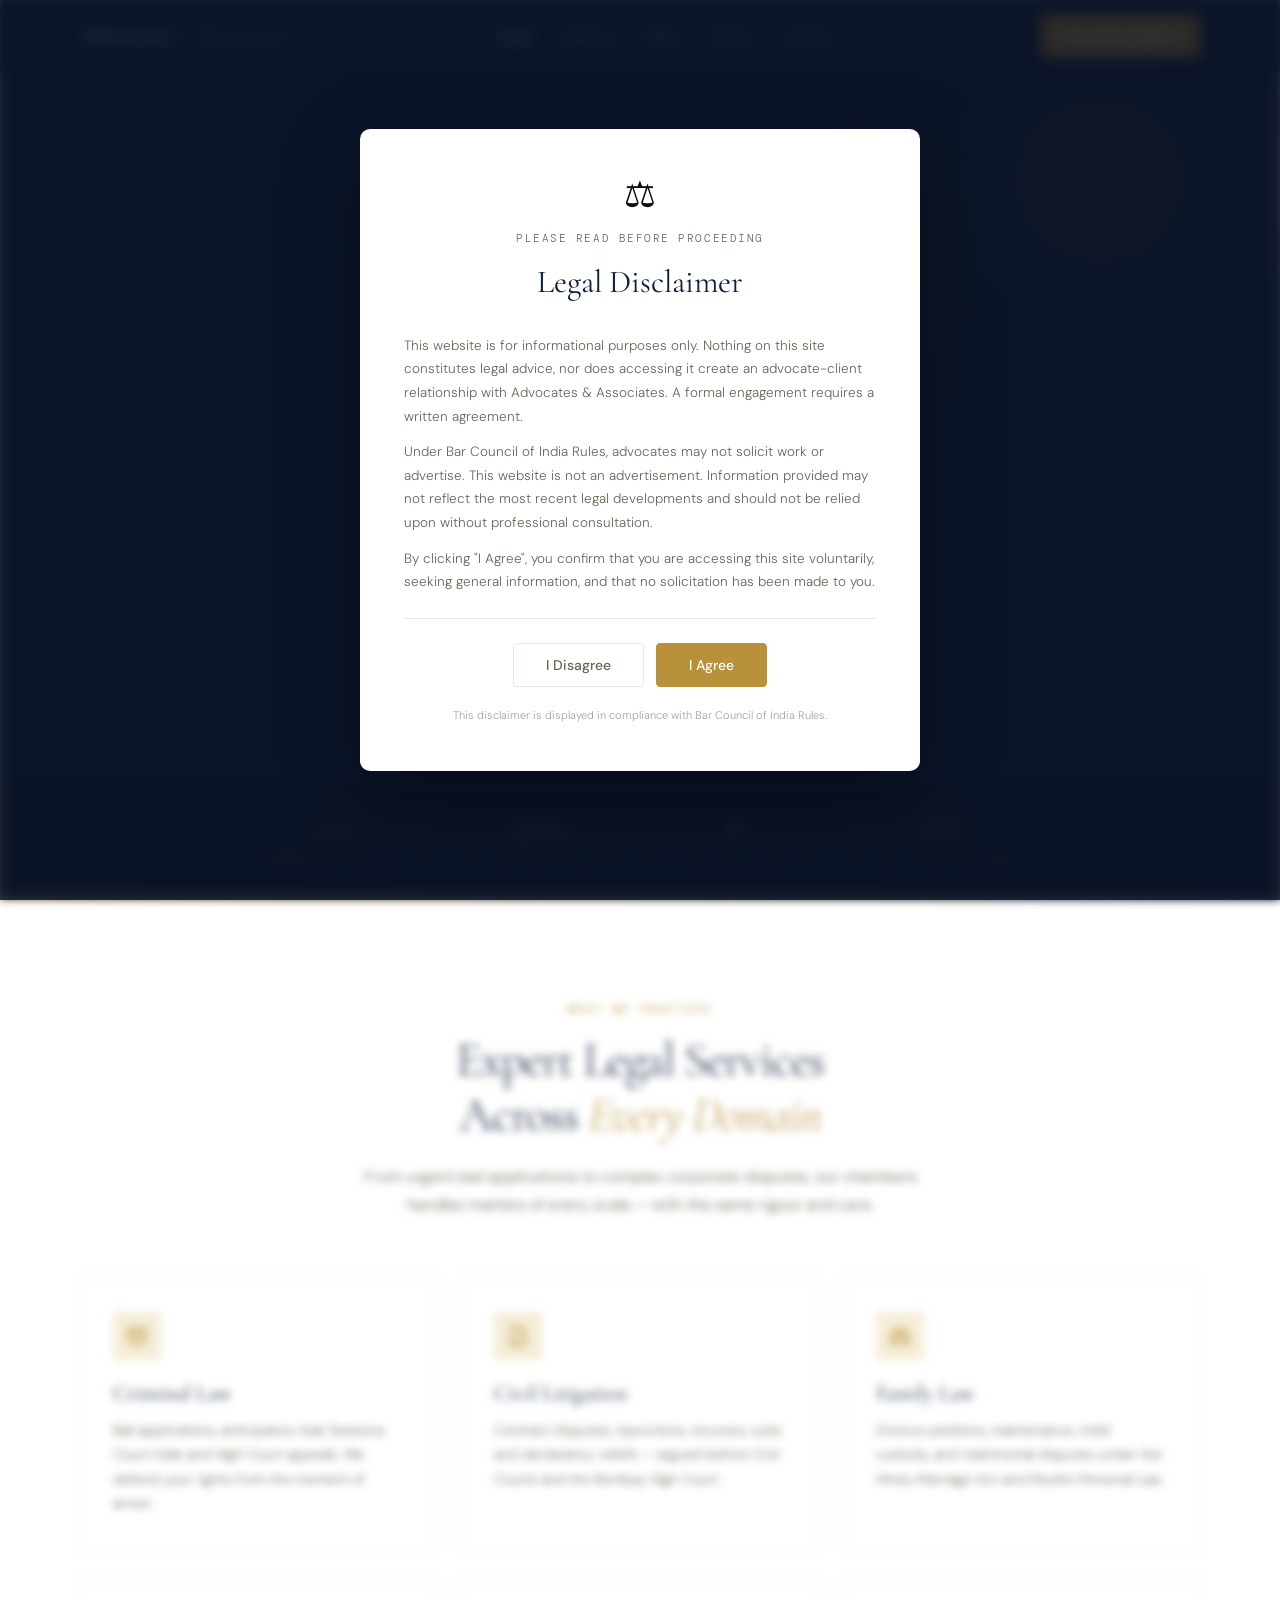
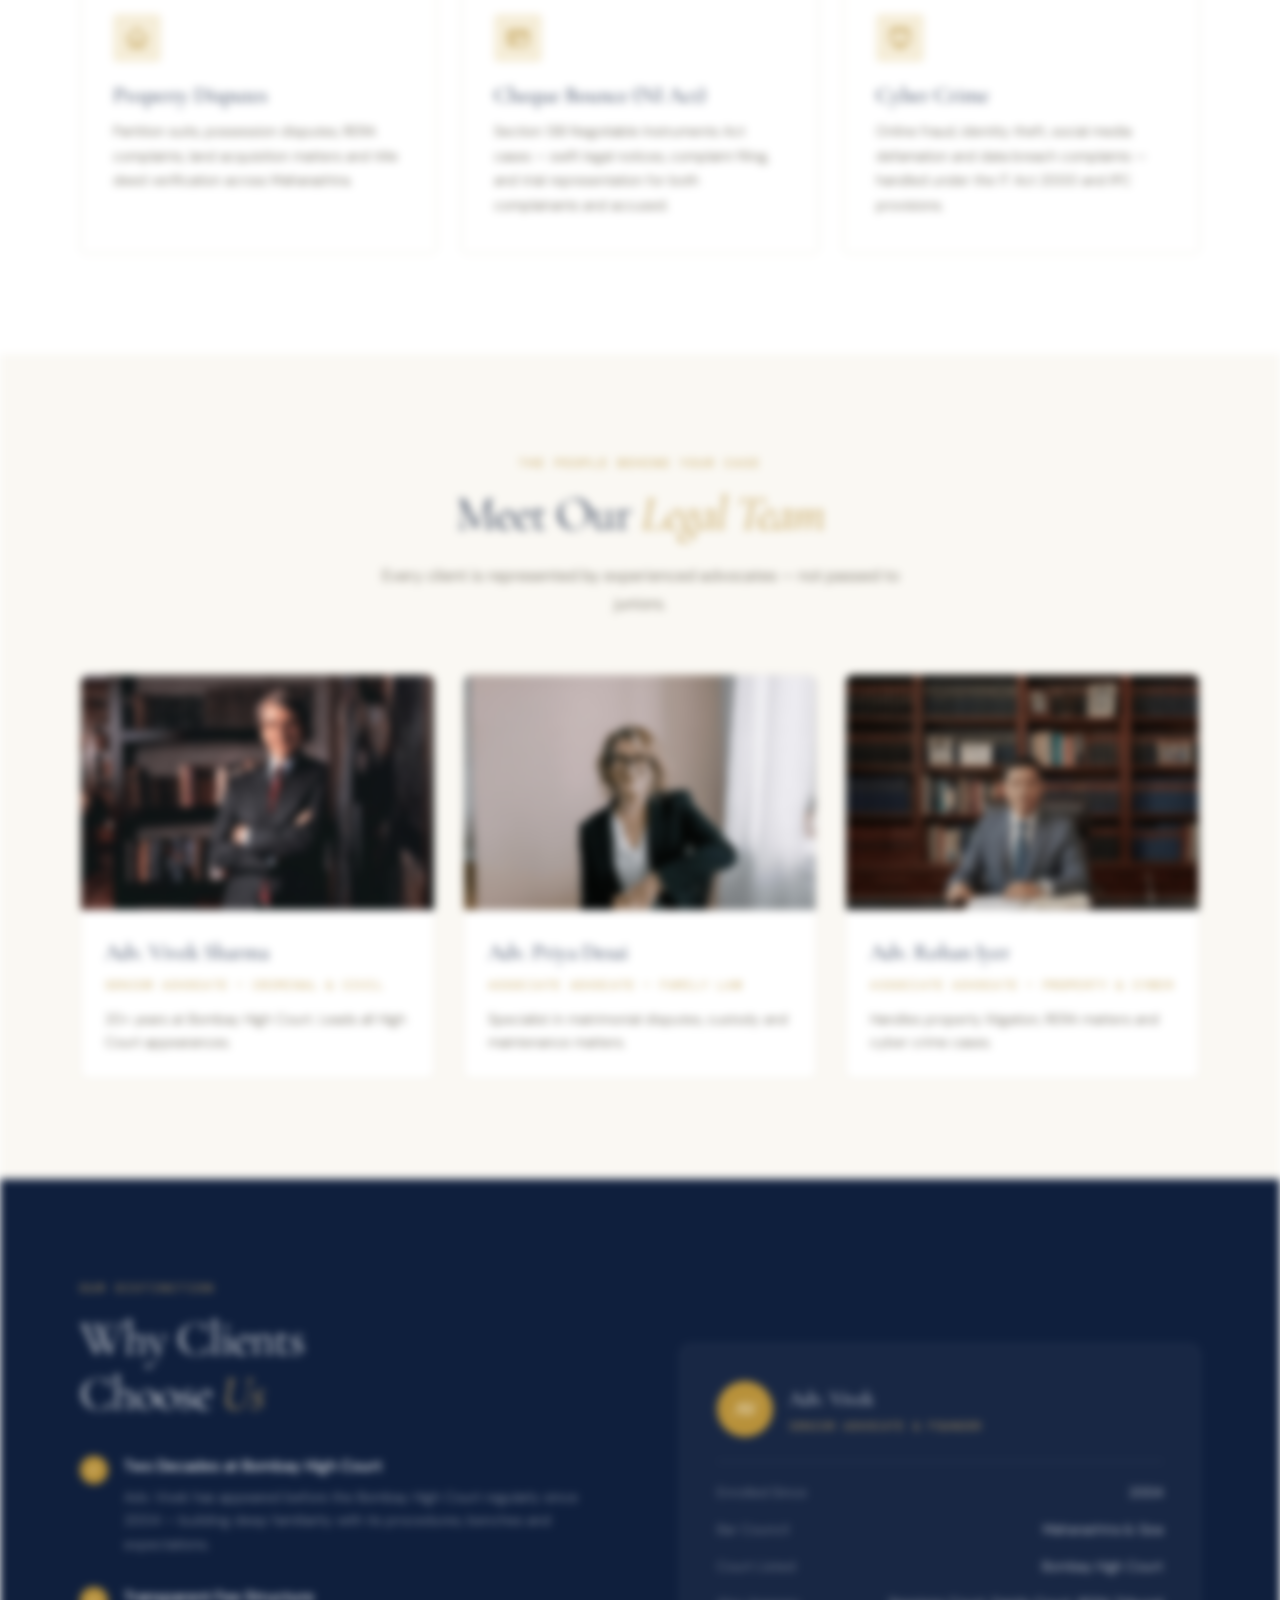
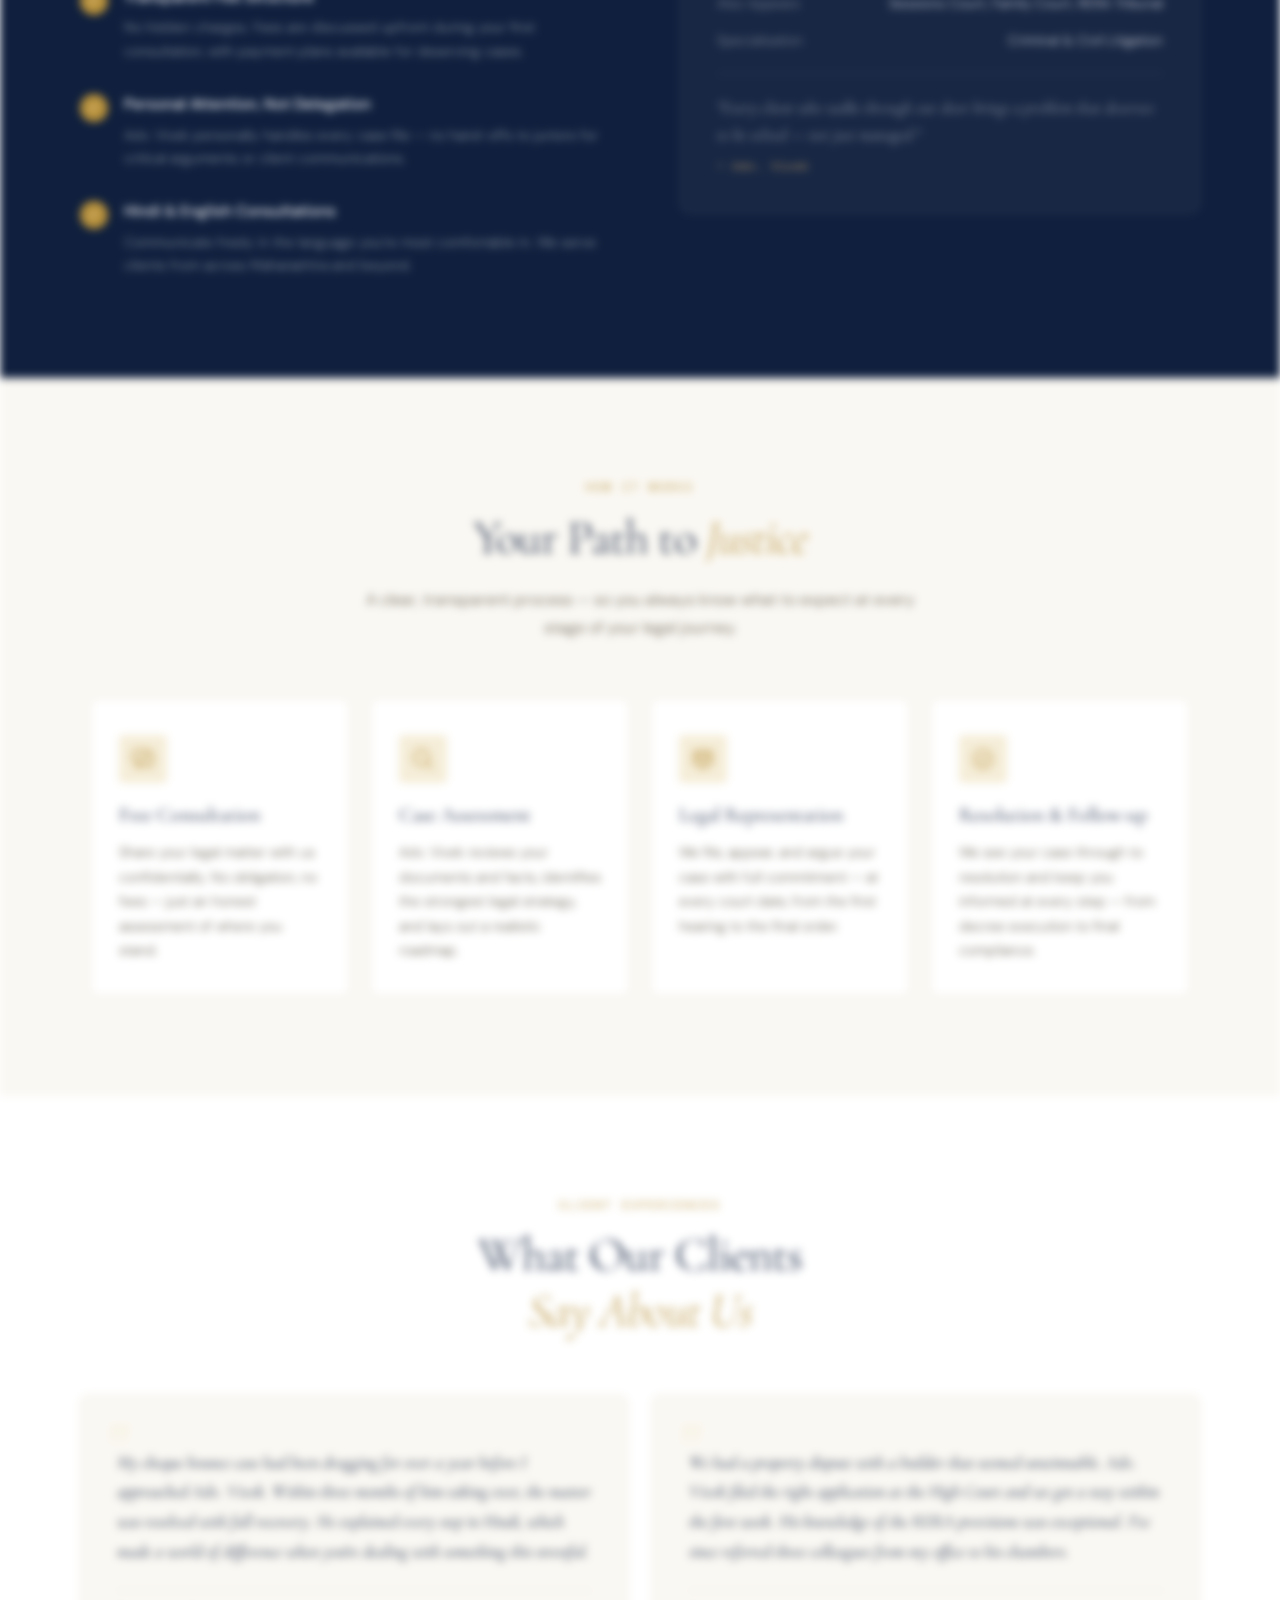
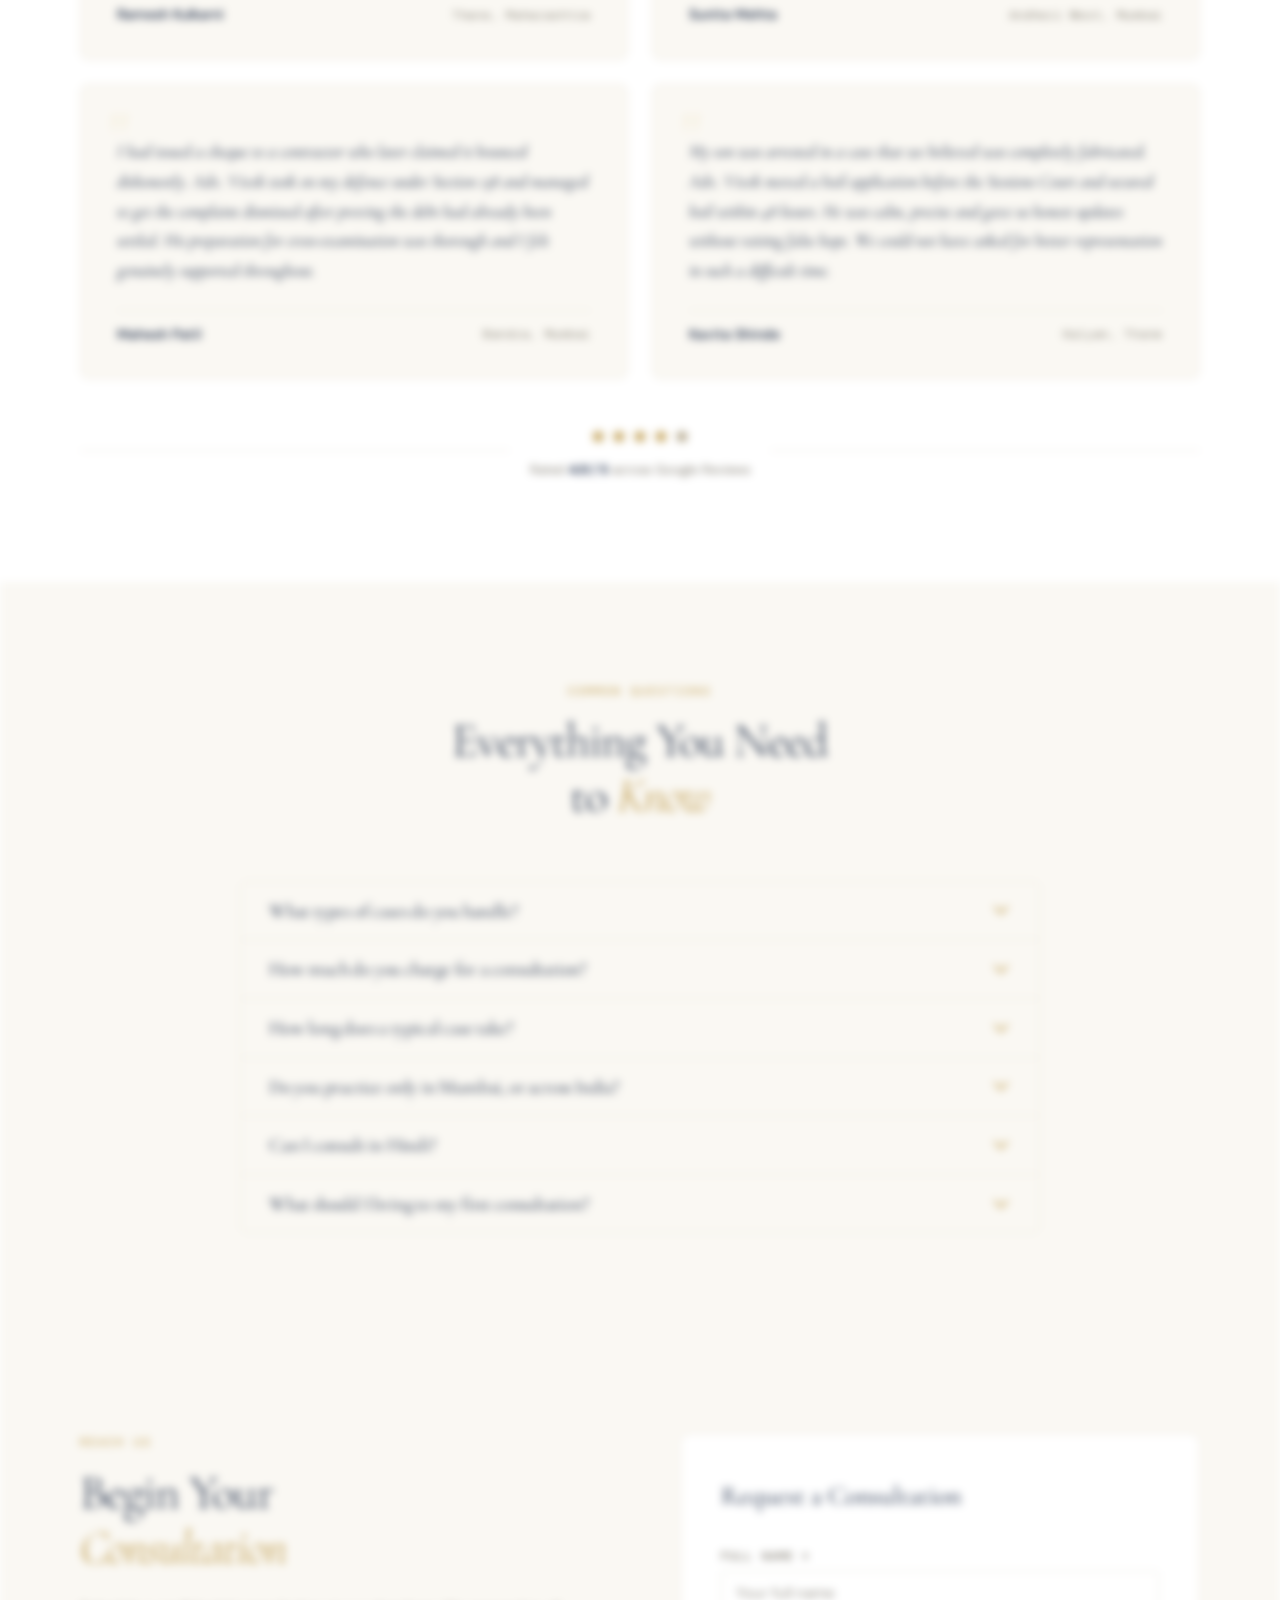
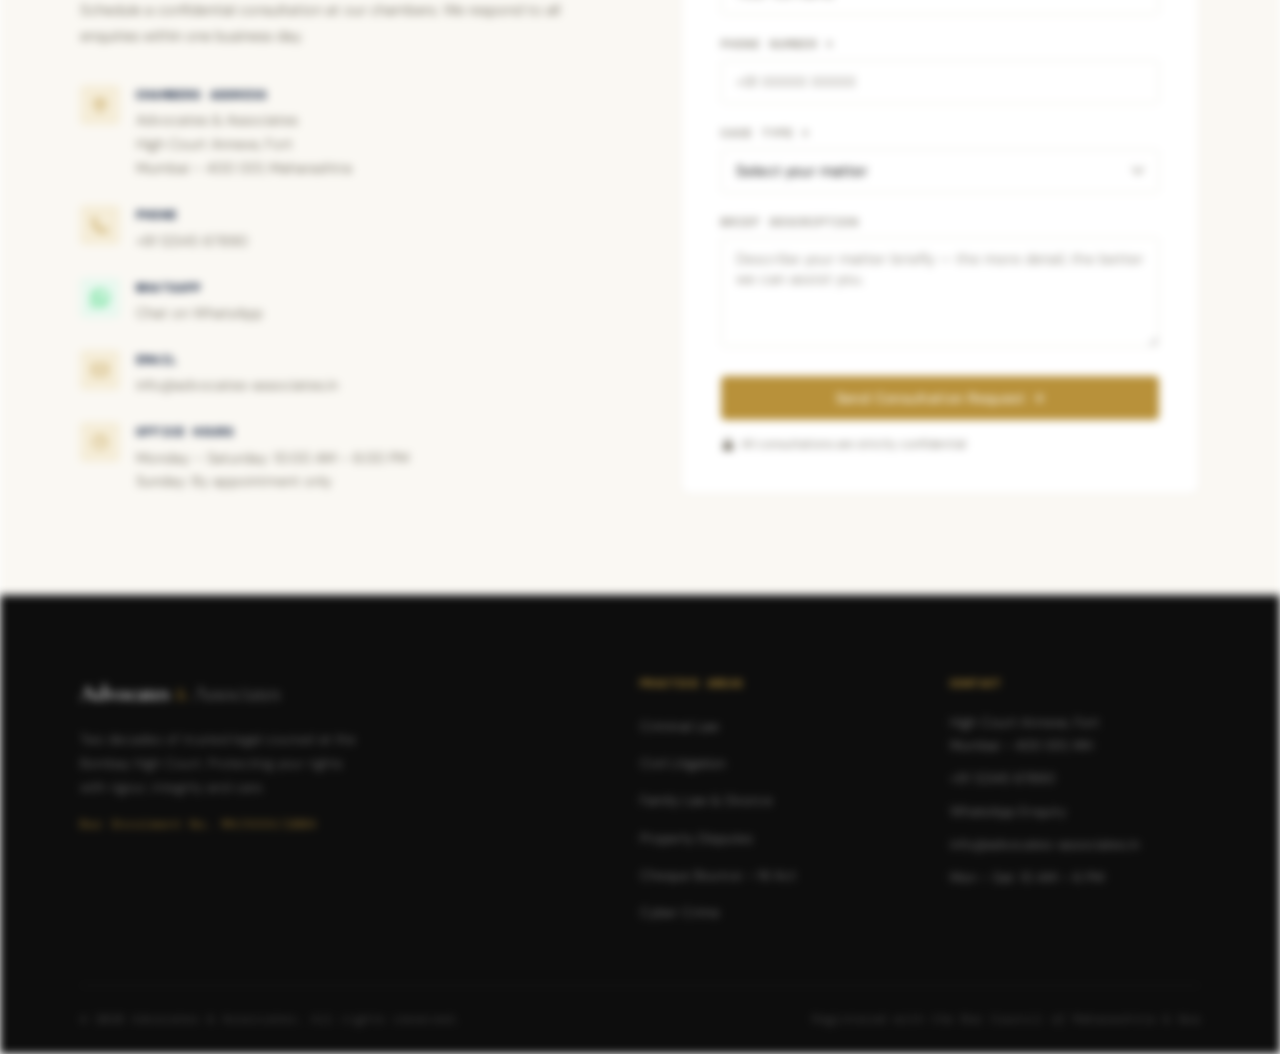
==== commit 00679f92: "Add Cache-Control meta tag to index.html Added Cache-Control meta tag to prevent caching." ====
--- a/index.html
+++ b/index.html
@@ -4,6 +4,7 @@
 <head>
   <meta charset="UTF-8" />
   <meta name="viewport" content="width=device-width, initial-scale=1.0" />
+  <meta http-equiv="Cache-Control" content="no-store" />
   <meta name="description"
     content="Advocates & Associates — Expert legal representation at Bombay High Court. Criminal law, civil litigation, family law, property disputes, cheque bounce, and cyber crime. Led by Adv. Vivek with 20+ years of experience." />
   <meta name="keywords"
@@ -916,4 +917,4 @@
   <script src="main.js"></script>
 </body>
 
-</html>+</html>
